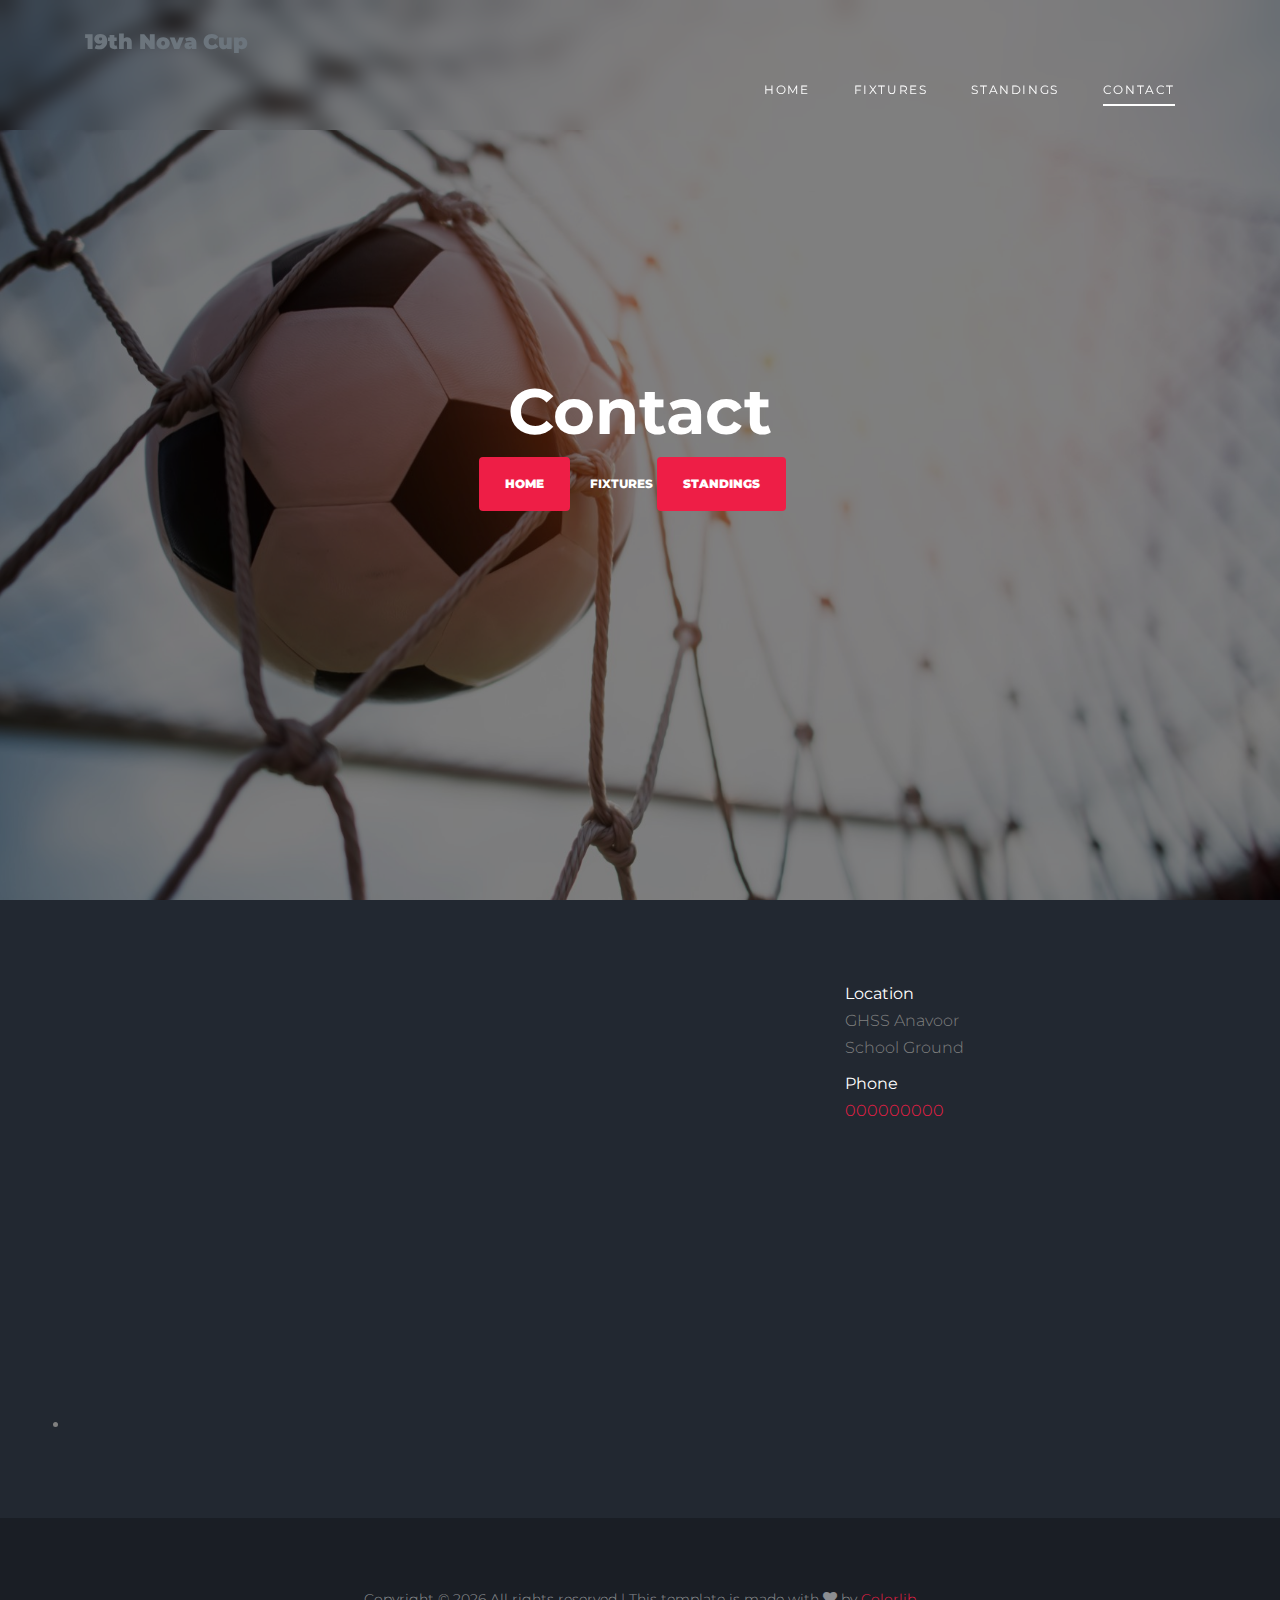
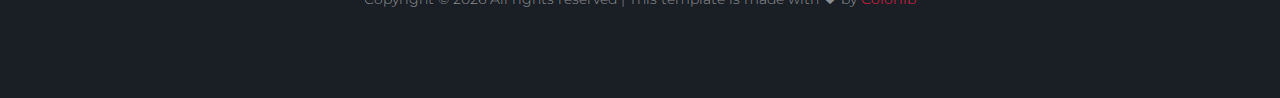
==== contact.html @ 1f57dfb1 "final file" ====
<!DOCTYPE html>
<html lang="en">

<head>
  <title>Nova Cup</title>
  <meta charset="utf-8">
  <meta name="viewport" content="width=device-width, initial-scale=1, shrink-to-fit=no">


  <link href="https://fonts.googleapis.com/css2?family=Montserrat:wght@400;700&display=swap" rel="stylesheet">

  <link rel="stylesheet" href="fonts/icomoon/style.css">

  <link rel="stylesheet" href="css/bootstrap/bootstrap.css">
  <link rel="stylesheet" href="css/jquery-ui.css">
  <link rel="stylesheet" href="css/owl.carousel.min.css">
  <link rel="stylesheet" href="css/owl.theme.default.min.css">
  <link rel="stylesheet" href="css/owl.theme.default.min.css">

  <link rel="stylesheet" href="css/jquery.fancybox.min.css">

  <link rel="stylesheet" href="css/bootstrap-datepicker.css">

  <link rel="stylesheet" href="fonts/flaticon/font/flaticon.css">

  <link rel="stylesheet" href="css/aos.css">

  <link rel="stylesheet" href="css/style.css">



</head>

<body>

  <div class="site-wrap">

    <div class="site-mobile-menu site-navbar-target">
      <div class="site-mobile-menu-header">
        <div class="site-mobile-menu-close">
          <span class="icon-close2 js-menu-toggle"></span>
        </div>
      </div>
      <div class="site-mobile-menu-body"></div>
    </div>


    <header class="site-navbar py-4" role="banner">

      <div class="container">
        <div class="d-flex align-items-center">
          <!-- <div class="site-logo"> -->
            <!-- <a href="index.html"> -->
              <!-- <img src="images/logo.png" alt="Logo"> -->
            <!-- </a> -->

            <div class="site-logo">
              <p class="text-muted fs-5">19th Nova Cup</p>
            </div>
          </div>
          <div class="ml-auto">
            <nav class="site-navigation position-relative text-right" role="navigation">
              <ul class="site-menu main-menu js-clone-nav mr-auto d-none d-lg-block">
                <li ><a href="index.html" class="nav-link">Home</a></li>
                <li><a href="players.html" class="nav-link">Fixtures</a></li>
                <li><a href="matches.html" class="nav-link">Standings</a></li>
                
                <!-- <li><a href="blog.html" class="nav-link">About</a></li> -->
                <li class="active"><a href="contact.html" class="nav-link">Contact</a></li>
              </ul>
            </nav>

            <a href="#" class="d-inline-block d-lg-none site-menu-toggle js-menu-toggle text-black float-right text-white"><span
                class="icon-menu h3 text-white"></span></a>
          </div>
        </div>
      </div>

    </header>

    <div class="hero overlay" style="background-image: url('images/bg_3.jpg');">
      <div class="container">
        <div class="row align-items-center">
          <div class="col-lg-9 mx-auto text-center">
            <h1 class="text-white">Contact</h1>
            <p>
              <a href="index.html" class="btn btn-primary py-3 px-4 mr-3">Home</a>
              <a href="players.html" class="more light">Fixtures</a>
              <a href="matches.html" class="btn btn-primary py-3 px-4 mr-3">Standings</a>
              
              </p>
          </div>
        </div>
      </div>
    </div>

    
    <div class="site-section">
      <div class="container">
        <div class="row">
          
          <li>
            <iframe src="https://www.google.com/maps/embed?pb=!1m18!1m12!1m3!1d1335.4719922313132!2d77.13598235382345!3d8.444846290593857!2m3!1f0!2f0!3f0!3m2!1i1024!2i768!4f13.1!3m3!1m2!1s0x3b05ad8839b32d9b%3A0x7a6af80a3a1a3f1b!2sG.H.S.S%20ANAVOOR%20SCHOOL%20GROUND!5e1!3m2!1sen!2sin!4v1724006104619!5m2!1sen!2sin" width="600" height="450" style="border:0;" allowfullscreen="" loading="lazy" referrerpolicy="no-referrer-when-downgrade"></iframe>
          </li>

          <div class="col-lg-4 ml-auto">
            
            <ul class="list-unstyled">
              <li class="mb-2">
                <strong class="text-white d-block">Location</strong>
                GHSS Anavoor <br> School Ground
              </li>
              
              <li class="mb-2">
                <strong class="text-white d-block">
                  Phone
                </strong>
                <a href="#">000000000</a>
              </li>

              
            </ul>
          </div>
        </div>
      </div>
    </div>


    <footer class="footer-section">
      <div class="container">
        

        <div class="row text-center">
          <div class="col-md-12">
            <div>
              <p>
                <!-- Link back to Colorlib can't be removed. Template is licensed under CC BY 3.0. -->
                Copyright &copy;
                <script>
                  document.write(new Date().getFullYear());
                </script> All rights reserved | This template is made with <i class="icon-heart"
                  aria-hidden="true"></i> by <a href="https://colorlib.com" target="_blank">Colorlib</a>
                <!-- Link back to Colorlib can't be removed. Template is licensed under CC BY 3.0. -->
              </p>
            </div>
          </div>

        </div>
      </div>
    </footer>



  </div>
  <!-- .site-wrap -->

  <script src="js/jquery-3.3.1.min.js"></script>
  <script src="js/jquery-migrate-3.0.1.min.js"></script>
  <script src="js/jquery-ui.js"></script>
  <script src="js/popper.min.js"></script>
  <script src="js/bootstrap.min.js"></script>
  <script src="js/owl.carousel.min.js"></script>
  <script src="js/jquery.stellar.min.js"></script>
  <script src="js/jquery.countdown.min.js"></script>
  <script src="js/bootstrap-datepicker.min.js"></script>
  <script src="js/jquery.easing.1.3.js"></script>
  <script src="js/aos.js"></script>
  <script src="js/jquery.fancybox.min.js"></script>
  <script src="js/jquery.sticky.js"></script>
  <script src="js/jquery.mb.YTPlayer.min.js"></script>


  <script src="js/main.js"></script>

</body>

</html>
---- fonts/icomoon/style.css ----
@font-face {
  font-family: 'icomoon';
  src:  url('fonts/icomoon.eot?10si43');
  src:  url('fonts/icomoon.eot?10si43#iefix') format('embedded-opentype'),
    url('fonts/icomoon.ttf?10si43') format('truetype'),
    url('fonts/icomoon.woff?10si43') format('woff'),
    url('fonts/icomoon.svg?10si43#icomoon') format('svg');
  font-weight: normal;
  font-style: normal;
}

[class^="icon-"], [class*=" icon-"] {
  /* use !important to prevent issues with browser extensions that change fonts */
  font-family: 'icomoon' !important;
  speak: none;
  font-style: normal;
  font-weight: normal;
  font-variant: normal;
  text-transform: none;
  line-height: 1;

  /* Better Font Rendering =========== */
  -webkit-font-smoothing: antialiased;
  -moz-osx-font-smoothing: grayscale;
}

.icon-asterisk:before {
  content: "\f069";
}
.icon-plus:before {
  content: "\f067";
}
.icon-question:before {
  content: "\f128";
}
.icon-minus:before {
  content: "\f068";
}
.icon-glass:before {
  content: "\f000";
}
.icon-music:before {
  content: "\f001";
}
.icon-search:before {
  content: "\f002";
}
.icon-envelope-o:before {
  content: "\f003";
}
.icon-heart:before {
  content: "\f004";
}
.icon-star:before {
  content: "\f005";
}
.icon-star-o:before {
  content: "\f006";
}
.icon-user:before {
  content: "\f007";
}
.icon-film:before {
  content: "\f008";
}
.icon-th-large:before {
  content: "\f009";
}
.icon-th:before {
  content: "\f00a";
}
.icon-th-list:before {
  content: "\f00b";
}
.icon-check:before {
  content: "\f00c";
}
.icon-close:before {
  content: "\f00d";
}
.icon-remove:before {
  content: "\f00d";
}
.icon-times:before {
  content: "\f00d";
}
.icon-search-plus:before {
  content: "\f00e";
}
.icon-search-minus:before {
  content: "\f010";
}
.icon-power-off:before {
  content: "\f011";
}
.icon-signal:before {
  content: "\f012";
}
.icon-cog:before {
  content: "\f013";
}
.icon-gear:before {
  content: "\f013";
}
.icon-trash-o:before {
  content: "\f014";
}
.icon-home:before {
  content: "\f015";
}
.icon-file-o:before {
  content: "\f016";
}
.icon-clock-o:before {
  content: "\f017";
}
.icon-road:before {
  content: "\f018";
}
.icon-download:before {
  content: "\f019";
}
.icon-arrow-circle-o-down:before {
  content: "\f01a";
}
.icon-arrow-circle-o-up:before {
  content: "\f01b";
}
.icon-inbox:before {
  content: "\f01c";
}
.icon-play-circle-o:before {
  content: "\f01d";
}
.icon-repeat:before {
  content: "\f01e";
}
.icon-rotate-right:before {
  content: "\f01e";
}
.icon-refresh:before {
  content: "\f021";
}
.icon-list-alt:before {
  content: "\f022";
}
.icon-lock:before {
  content: "\f023";
}
.icon-flag:before {
  content: "\f024";
}
.icon-headphones:before {
  content: "\f025";
}
.icon-volume-off:before {
  content: "\f026";
}
.icon-volume-down:before {
  content: "\f027";
}
.icon-volume-up:before {
  content: "\f028";
}
.icon-qrcode:before {
  content: "\f029";
}
.icon-barcode:before {
  content: "\f02a";
}
.icon-tag:before {
  content: "\f02b";
}
.icon-tags:before {
  content: "\f02c";
}
.icon-book:before {
  content: "\f02d";
}
.icon-bookmark:before {
  content: "\f02e";
}
.icon-print:before {
  content: "\f02f";
}
.icon-camera:before {
  content: "\f030";
}
.icon-font:before {
  content: "\f031";
}
.icon-bold:before {
  content: "\f032";
}
.icon-italic:before {
  content: "\f033";
}
.icon-text-height:before {
  content: "\f034";
}
.icon-text-width:before {
  content: "\f035";
}
.icon-align-left:before {
  content: "\f036";
}
.icon-align-center:before {
  content: "\f037";
}
.icon-align-right:before {
  content: "\f038";
}
.icon-align-justify:before {
  content: "\f039";
}
.icon-list:before {
  content: "\f03a";
}
.icon-dedent:before {
  content: "\f03b";
}
.icon-outdent:before {
  content: "\f03b";
}
.icon-indent:before {
  content: "\f03c";
}
.icon-video-camera:before {
  content: "\f03d";
}
.icon-image:before {
  content: "\f03e";
}
.icon-photo:before {
  content: "\f03e";
}
.icon-picture-o:before {
  content: "\f03e";
}
.icon-pencil:before {
  content: "\f040";
}
.icon-map-marker:before {
  content: "\f041";
}
.icon-adjust:before {
  content: "\f042";
}
.icon-tint:before {
  content: "\f043";
}
.icon-edit:before {
  content: "\f044";
}
.icon-pencil-square-o:before {
  content: "\f044";
}
.icon-share-square-o:before {
  content: "\f045";
}
.icon-check-square-o:before {
  content: "\f046";
}
.icon-arrows:before {
  content: "\f047";
}
.icon-step-backward:before {
  content: "\f048";
}
.icon-fast-backward:before {
  content: "\f049";
}
.icon-backward:before {
  content: "\f04a";
}
.icon-play:before {
  content: "\f04b";
}
.icon-pause:before {
  content: "\f04c";
}
.icon-stop:before {
  content: "\f04d";
}
.icon-forward:before {
  content: "\f04e";
}
.icon-fast-forward:before {
  content: "\f050";
}
.icon-step-forward:before {
  content: "\f051";
}
.icon-eject:before {
  content: "\f052";
}
.icon-chevron-left:before {
  content: "\f053";
}
.icon-chevron-right:before {
  content: "\f054";
}
.icon-plus-circle:before {
  content: "\f055";
}
.icon-minus-circle:before {
  content: "\f056";
}
.icon-times-circle:before {
  content: "\f057";
}
.icon-check-circle:before {
  content: "\f058";
}
.icon-question-circle:before {
  content: "\f059";
}
.icon-info-circle:before {
  content: "\f05a";
}
.icon-crosshairs:before {
  content: "\f05b";
}
.icon-times-circle-o:before {
  content: "\f05c";
}
.icon-check-circle-o:before {
  content: "\f05d";
}
.icon-ban:before {
  content: "\f05e";
}
.icon-arrow-left:before {
  content: "\f060";
}
.icon-arrow-right:before {
  content: "\f061";
}
.icon-arrow-up:before {
  content: "\f062";
}
.icon-arrow-down:before {
  content: "\f063";
}
.icon-mail-forward:before {
  content: "\f064";
}
.icon-share:before {
  content: "\f064";
}
.icon-expand:before {
  content: "\f065";
}
.icon-compress:before {
  content: "\f066";
}
.icon-exclamation-circle:before {
  content: "\f06a";
}
.icon-gift:before {
  content: "\f06b";
}
.icon-leaf:before {
  content: "\f06c";
}
.icon-fire:before {
  content: "\f06d";
}
.icon-eye:before {
  content: "\f06e";
}
.icon-eye-slash:before {
  content: "\f070";
}
.icon-exclamation-triangle:before {
  content: "\f071";
}
.icon-warning:before {
  content: "\f071";
}
.icon-plane:before {
  content: "\f072";
}
.icon-calendar:before {
  content: "\f073";
}
.icon-random:before {
  content: "\f074";
}
.icon-comment:before {
  content: "\f075";
}
.icon-magnet:before {
  content: "\f076";
}
.icon-chevron-up:before {
  content: "\f077";
}
.icon-chevron-down:before {
  content: "\f078";
}
.icon-retweet:before {
  content: "\f079";
}
.icon-shopping-cart:before {
  content: "\f07a";
}
.icon-folder:before {
  content: "\f07b";
}
.icon-folder-open:before {
  content: "\f07c";
}
.icon-arrows-v:before {
  content: "\f07d";
}
.icon-arrows-h:before {
  content: "\f07e";
}
.icon-bar-chart:before {
  content: "\f080";
}
.icon-bar-chart-o:before {
  content: "\f080";
}
.icon-twitter-square:before {
  content: "\f081";
}
.icon-facebook-square:before {
  content: "\f082";
}
.icon-camera-retro:before {
  content: "\f083";
}
.icon-key:before {
  content: "\f084";
}
.icon-cogs:before {
  content: "\f085";
}
.icon-gears:before {
  content: "\f085";
}
.icon-comments:before {
  content: "\f086";
}
.icon-thumbs-o-up:before {
  content: "\f087";
}
.icon-thumbs-o-down:before {
  content: "\f088";
}
.icon-star-half:before {
  content: "\f089";
}
.icon-heart-o:before {
  content: "\f08a";
}
.icon-sign-out:before {
  content: "\f08b";
}
.icon-linkedin-square:before {
  content: "\f08c";
}
.icon-thumb-tack:before {
  content: "\f08d";
}
.icon-external-link:before {
  content: "\f08e";
}
.icon-sign-in:before {
  content: "\f090";
}
.icon-trophy:before {
  content: "\f091";
}
.icon-github-square:before {
  content: "\f092";
}
.icon-upload:before {
  content: "\f093";
}
.icon-lemon-o:before {
  content: "\f094";
}
.icon-phone:before {
  content: "\f095";
}
.icon-square-o:before {
  content: "\f096";
}
.icon-bookmark-o:before {
  content: "\f097";
}
.icon-phone-square:before {
  content: "\f098";
}
.icon-twitter:before {
  content: "\f099";
}
.icon-facebook:before {
  content: "\f09a";
}
.icon-facebook-f:before {
  content: "\f09a";
}
.icon-github:before {
  content: "\f09b";
}
.icon-unlock:before {
  content: "\f09c";
}
.icon-credit-card:before {
  content: "\f09d";
}
.icon-feed:before {
  content: "\f09e";
}
.icon-rss:before {
  content: "\f09e";
}
.icon-hdd-o:before {
  content: "\f0a0";
}
.icon-bullhorn:before {
  content: "\f0a1";
}
.icon-bell-o:before {
  content: "\f0a2";
}
.icon-certificate:before {
  content: "\f0a3";
}
.icon-hand-o-right:before {
  content: "\f0a4";
}
.icon-hand-o-left:before {
  content: "\f0a5";
}
.icon-hand-o-up:before {
  content: "\f0a6";
}
.icon-hand-o-down:before {
  content: "\f0a7";
}
.icon-arrow-circle-left:before {
  content: "\f0a8";
}
.icon-arrow-circle-right:before {
  content: "\f0a9";
}
.icon-arrow-circle-up:before {
  content: "\f0aa";
}
.icon-arrow-circle-down:before {
  content: "\f0ab";
}
.icon-globe:before {
  content: "\f0ac";
}
.icon-wrench:before {
  content: "\f0ad";
}
.icon-tasks:before {
  content: "\f0ae";
}
.icon-filter:before {
  content: "\f0b0";
}
.icon-briefcase:before {
  content: "\f0b1";
}
.icon-arrows-alt:before {
  content: "\f0b2";
}
.icon-group:before {
  content: "\f0c0";
}
.icon-users:before {
  content: "\f0c0";
}
.icon-chain:before {
  content: "\f0c1";
}
.icon-link:before {
  content: "\f0c1";
}
.icon-cloud:before {
  content: "\f0c2";
}
.icon-flask:before {
  content: "\f0c3";
}
.icon-cut:before {
  content: "\f0c4";
}
.icon-scissors:before {
  content: "\f0c4";
}
.icon-copy:before {
  content: "\f0c5";
}
.icon-files-o:before {
  content: "\f0c5";
}
.icon-paperclip:before {
  content: "\f0c6";
}
.icon-floppy-o:before {
  content: "\f0c7";
}
.icon-save:before {
  content: "\f0c7";
}
.icon-square:before {
  content: "\f0c8";
}
.icon-bars:before {
  content: "\f0c9";
}
.icon-navicon:before {
  content: "\f0c9";
}
.icon-reorder:before {
  content: "\f0c9";
}
.icon-list-ul:before {
  content: "\f0ca";
}
.icon-list-ol:before {
  content: "\f0cb";
}
.icon-strikethrough:before {
  content: "\f0cc";
}
.icon-underline:before {
  content: "\f0cd";
}
.icon-table:before {
  content: "\f0ce";
}
.icon-magic:before {
  content: "\f0d0";
}
.icon-truck:before {
  content: "\f0d1";
}
.icon-pinterest:before {
  content: "\f0d2";
}
.icon-pinterest-square:before {
  content: "\f0d3";
}
.icon-google-plus-square:before {
  content: "\f0d4";
}
.icon-google-plus:before {
  content: "\f0d5";
}
.icon-money:before {
  content: "\f0d6";
}
.icon-caret-down:before {
  content: "\f0d7";
}
.icon-caret-up:before {
  content: "\f0d8";
}
.icon-caret-left:before {
  content: "\f0d9";
}
.icon-caret-right:before {
  content: "\f0da";
}
.icon-columns:before {
  content: "\f0db";
}
.icon-sort:before {
  content: "\f0dc";
}
.icon-unsorted:before {
  content: "\f0dc";
}
.icon-sort-desc:before {
  content: "\f0dd";
}
.icon-sort-down:before {
  content: "\f0dd";
}
.icon-sort-asc:before {
  content: "\f0de";
}
.icon-sort-up:before {
  content: "\f0de";
}
.icon-envelope:before {
  content: "\f0e0";
}
.icon-linkedin:before {
  content: "\f0e1";
}
.icon-rotate-left:before {
  content: "\f0e2";
}
.icon-undo:before {
  content: "\f0e2";
}
.icon-gavel:before {
  content: "\f0e3";
}
.icon-legal:before {
  content: "\f0e3";
}
.icon-dashboard:before {
  content: "\f0e4";
}
.icon-tachometer:before {
  content: "\f0e4";
}
.icon-comment-o:before {
  content: "\f0e5";
}
.icon-comments-o:before {
  content: "\f0e6";
}
.icon-bolt:before {
  content: "\f0e7";
}
.icon-flash:before {
  content: "\f0e7";
}
.icon-sitemap:before {
  content: "\f0e8";
}
.icon-umbrella:before {
  content: "\f0e9";
}
.icon-clipboard:before {
  content: "\f0ea";
}
.icon-paste:before {
  content: "\f0ea";
}
.icon-lightbulb-o:before {
  content: "\f0eb";
}
.icon-exchange:before {
  content: "\f0ec";
}
.icon-cloud-download:before {
  content: "\f0ed";
}
.icon-cloud-upload:before {
  content: "\f0ee";
}
.icon-user-md:before {
  content: "\f0f0";
}
.icon-stethoscope:before {
  content: "\f0f1";
}
.icon-suitcase:before {
  content: "\f0f2";
}
.icon-bell:before {
  content: "\f0f3";
}
.icon-coffee:before {
  content: "\f0f4";
}
.icon-cutlery:before {
  content: "\f0f5";
}
.icon-file-text-o:before {
  content: "\f0f6";
}
.icon-building-o:before {
  content: "\f0f7";
}
.icon-hospital-o:before {
  content: "\f0f8";
}
.icon-ambulance:before {
  content: "\f0f9";
}
.icon-medkit:before {
  content: "\f0fa";
}
.icon-fighter-jet:before {
  content: "\f0fb";
}
.icon-beer:before {
  content: "\f0fc";
}
.icon-h-square:before {
  content: "\f0fd";
}
.icon-plus-square:before {
  content: "\f0fe";
}
.icon-angle-double-left:before {
  content: "\f100";
}
.icon-angle-double-right:before {
  content: "\f101";
}
.icon-angle-double-up:before {
  content: "\f102";
}
.icon-angle-double-down:before {
  content: "\f103";
}
.icon-angle-left:before {
  content: "\f104";
}
.icon-angle-right:before {
  content: "\f105";
}
.icon-angle-up:before {
  content: "\f106";
}
.icon-angle-down:before {
  content: "\f107";
}
.icon-desktop:before {
  content: "\f108";
}
.icon-laptop:before {
  content: "\f109";
}
.icon-tablet:before {
  content: "\f10a";
}
.icon-mobile:before {
  content: "\f10b";
}
.icon-mobile-phone:before {
  content: "\f10b";
}
.icon-circle-o:before {
  content: "\f10c";
}
.icon-quote-left:before {
  content: "\f10d";
}
.icon-quote-right:before {
  content: "\f10e";
}
.icon-spinner:before {
  content: "\f110";
}
.icon-circle:before {
  content: "\f111";
}
.icon-mail-reply:before {
  content: "\f112";
}
.icon-reply:before {
  content: "\f112";
}
.icon-github-alt:before {
  content: "\f113";
}
.icon-folder-o:before {
  content: "\f114";
}
.icon-folder-open-o:before {
  content: "\f115";
}
.icon-smile-o:before {
  content: "\f118";
}
.icon-frown-o:before {
  content: "\f119";
}
.icon-meh-o:before {
  content: "\f11a";
}
.icon-gamepad:before {
  content: "\f11b";
}
.icon-keyboard-o:before {
  content: "\f11c";
}
.icon-flag-o:before {
  content: "\f11d";
}
.icon-flag-checkered:before {
  content: "\f11e";
}
.icon-terminal:before {
  content: "\f120";
}
.icon-code:before {
  content: "\f121";
}
.icon-mail-reply-all:before {
  content: "\f122";
}
.icon-reply-all:before {
  content: "\f122";
}
.icon-star-half-empty:before {
  content: "\f123";
}
.icon-star-half-full:before {
  content: "\f123";
}
.icon-star-half-o:before {
  content: "\f123";
}
.icon-location-arrow:before {
  content: "\f124";
}
.icon-crop:before {
  content: "\f125";
}
.icon-code-fork:before {
  content: "\f126";
}
.icon-chain-broken:before {
  content: "\f127";
}
.icon-unlink:before {
  content: "\f127";
}
.icon-info:before {
  content: "\f129";
}
.icon-exclamation:before {
  content: "\f12a";
}
.icon-superscript:before {
  content: "\f12b";
}
.icon-subscript:before {
  content: "\f12c";
}
.icon-eraser:before {
  content: "\f12d";
}
.icon-puzzle-piece:before {
  content: "\f12e";
}
.icon-microphone:before {
  content: "\f130";
}
.icon-microphone-slash:before {
  content: "\f131";
}
.icon-shield:before {
  content: "\f132";
}
.icon-calendar-o:before {
  content: "\f133";
}
.icon-fire-extinguisher:before {
  content: "\f134";
}
.icon-rocket:before {
  content: "\f135";
}
.icon-maxcdn:before {
  content: "\f136";
}
.icon-chevron-circle-left:before {
  content: "\f137";
}
.icon-chevron-circle-right:before {
  content: "\f138";
}
.icon-chevron-circle-up:before {
  content: "\f139";
}
.icon-chevron-circle-down:before {
  content: "\f13a";
}
.icon-html5:before {
  content: "\f13b";
}
.icon-css3:before {
  content: "\f13c";
}
.icon-anchor:before {
  content: "\f13d";
}
.icon-unlock-alt:before {
  content: "\f13e";
}
.icon-bullseye:before {
  content: "\f140";
}
.icon-ellipsis-h:before {
  content: "\f141";
}
.icon-ellipsis-v:before {
  content: "\f142";
}
.icon-rss-square:before {
  content: "\f143";
}
.icon-play-circle:before {
  content: "\f144";
}
.icon-ticket:before {
  content: "\f145";
}
.icon-minus-square:before {
  content: "\f146";
}
.icon-minus-square-o:before {
  content: "\f147";
}
.icon-level-up:before {
  content: "\f148";
}
.icon-level-down:before {
  content: "\f149";
}
.icon-check-square:before {
  content: "\f14a";
}
.icon-pencil-square:before {
  content: "\f14b";
}
.icon-external-link-square:before {
  content: "\f14c";
}
.icon-share-square:before {
  content: "\f14d";
}
.icon-compass:before {
  content: "\f14e";
}
.icon-caret-square-o-down:before {
  content: "\f150";
}
.icon-toggle-down:before {
  content: "\f150";
}
.icon-caret-square-o-up:before {
  content: "\f151";
}
.icon-toggle-up:before {
  content: "\f151";
}
.icon-caret-square-o-right:before {
  content: "\f152";
}
.icon-toggle-right:before {
  content: "\f152";
}
.icon-eur:before {
  content: "\f153";
}
.icon-euro:before {
  content: "\f153";
}
.icon-gbp:before {
  content: "\f154";
}
.icon-dollar:before {
  content: "\f155";
}
.icon-usd:before {
  content: "\f155";
}
.icon-inr:before {
  content: "\f156";
}
.icon-rupee:before {
  content: "\f156";
}
.icon-cny:before {
  content: "\f157";
}
.icon-jpy:before {
  content: "\f157";
}
.icon-rmb:before {
  content: "\f157";
}
.icon-yen:before {
  content: "\f157";
}
.icon-rouble:before {
  content: "\f158";
}
.icon-rub:before {
  content: "\f158";
}
.icon-ruble:before {
  content: "\f158";
}
.icon-krw:before {
  content: "\f159";
}
.icon-won:before {
  content: "\f159";
}
.icon-bitcoin:before {
  content: "\f15a";
}
.icon-btc:before {
  content: "\f15a";
}
.icon-file:before {
  content: "\f15b";
}
.icon-file-text:before {
  content: "\f15c";
}
.icon-sort-alpha-asc:before {
  content: "\f15d";
}
.icon-sort-alpha-desc:before {
  content: "\f15e";
}
.icon-sort-amount-asc:before {
  content: "\f160";
}
.icon-sort-amount-desc:before {
  content: "\f161";
}
.icon-sort-numeric-asc:before {
  content: "\f162";
}
.icon-sort-numeric-desc:before {
  content: "\f163";
}
.icon-thumbs-up:before {
  content: "\f164";
}
.icon-thumbs-down:before {
  content: "\f165";
}
.icon-youtube-square:before {
  content: "\f166";
}
.icon-youtube:before {
  content: "\f167";
}
.icon-xing:before {
  content: "\f168";
}
.icon-xing-square:before {
  content: "\f169";
}
.icon-youtube-play:before {
  content: "\f16a";
}
.icon-dropbox:before {
  content: "\f16b";
}
.icon-stack-overflow:before {
  content: "\f16c";
}
.icon-instagram:before {
  content: "\f16d";
}
.icon-flickr:before {
  content: "\f16e";
}
.icon-adn:before {
  content: "\f170";
}
.icon-bitbucket:before {
  content: "\f171";
}
.icon-bitbucket-square:before {
  content: "\f172";
}
.icon-tumblr:before {
  content: "\f173";
}
.icon-tumblr-square:before {
  content: "\f174";
}
.icon-long-arrow-down:before {
  content: "\f175";
}
.icon-long-arrow-up:before {
  content: "\f176";
}
.icon-long-arrow-left:before {
  content: "\f177";
}
.icon-long-arrow-right:before {
  content: "\f178";
}
.icon-apple:before {
  content: "\f179";
}
.icon-windows:before {
  content: "\f17a";
}
.icon-android:before {
  content: "\f17b";
}
.icon-linux:before {
  content: "\f17c";
}
.icon-dribbble:before {
  content: "\f17d";
}
.icon-skype:before {
  content: "\f17e";
}
.icon-foursquare:before {
  content: "\f180";
}
.icon-trello:before {
  content: "\f181";
}
.icon-female:before {
  content: "\f182";
}
.icon-male:before {
  content: "\f183";
}
.icon-gittip:before {
  content: "\f184";
}
.icon-gratipay:before {
  content: "\f184";
}
.icon-sun-o:before {
  content: "\f185";
}
.icon-moon-o:before {
  content: "\f186";
}
.icon-archive:before {
  content: "\f187";
}
.icon-bug:before {
  content: "\f188";
}
.icon-vk:before {
  content: "\f189";
}
.icon-weibo:before {
  content: "\f18a";
}
.icon-renren:before {
  content: "\f18b";
}
.icon-pagelines:before {
  content: "\f18c";
}
.icon-stack-exchange:before {
  content: "\f18d";
}
.icon-arrow-circle-o-right:before {
  content: "\f18e";
}
.icon-arrow-circle-o-left:before {
  content: "\f190";
}
.icon-caret-square-o-left:before {
  content: "\f191";
}
.icon-toggle-left:before {
  content: "\f191";
}
.icon-dot-circle-o:before {
  content: "\f192";
}
.icon-wheelchair:before {
  content: "\f193";
}
.icon-vimeo-square:before {
  content: "\f194";
}
.icon-try:before {
  content: "\f195";
}
.icon-turkish-lira:before {
  content: "\f195";
}
.icon-plus-square-o:before {
  content: "\f196";
}
.icon-space-shuttle:before {
  content: "\f197";
}
.icon-slack:before {
  content: "\f198";
}
.icon-envelope-square:before {
  content: "\f199";
}
.icon-wordpress:before {
  content: "\f19a";
}
.icon-openid:before {
  content: "\f19b";
}
.icon-bank:before {
  content: "\f19c";
}
.icon-institution:before {
  content: "\f19c";
}
.icon-university:before {
  content: "\f19c";
}
.icon-graduation-cap:before {
  content: "\f19d";
}
.icon-mortar-board:before {
  content: "\f19d";
}
.icon-yahoo:before {
  content: "\f19e";
}
.icon-google:before {
  content: "\f1a0";
}
.icon-reddit:before {
  content: "\f1a1";
}
.icon-reddit-square:before {
  content: "\f1a2";
}
.icon-stumbleupon-circle:before {
  content: "\f1a3";
}
.icon-stumbleupon:before {
  content: "\f1a4";
}
.icon-delicious:before {
  content: "\f1a5";
}
.icon-digg:before {
  content: "\f1a6";
}
.icon-pied-piper-pp:before {
  content: "\f1a7";
}
.icon-pied-piper-alt:before {
  content: "\f1a8";
}
.icon-drupal:before {
  content: "\f1a9";
}
.icon-joomla:before {
  content: "\f1aa";
}
.icon-language:before {
  content: "\f1ab";
}
.icon-fax:before {
  content: "\f1ac";
}
.icon-building:before {
  content: "\f1ad";
}
.icon-child:before {
  content: "\f1ae";
}
.icon-paw:before {
  content: "\f1b0";
}
.icon-spoon:before {
  content: "\f1b1";
}
.icon-cube:before {
  content: "\f1b2";
}
.icon-cubes:before {
  content: "\f1b3";
}
.icon-behance:before {
  content: "\f1b4";
}
.icon-behance-square:before {
  content: "\f1b5";
}
.icon-steam:before {
  content: "\f1b6";
}
.icon-steam-square:before {
  content: "\f1b7";
}
.icon-recycle:before {
  content: "\f1b8";
}
.icon-automobile:before {
  content: "\f1b9";
}
.icon-car:before {
  content: "\f1b9";
}
.icon-cab:before {
  content: "\f1ba";
}
.icon-taxi:before {
  content: "\f1ba";
}
.icon-tree:before {
  content: "\f1bb";
}
.icon-spotify:before {
  content: "\f1bc";
}
.icon-deviantart:before {
  content: "\f1bd";
}
.icon-soundcloud:before {
  content: "\f1be";
}
.icon-database:before {
  content: "\f1c0";
}
.icon-file-pdf-o:before {
  content: "\f1c1";
}
.icon-file-word-o:before {
  content: "\f1c2";
}
.icon-file-excel-o:before {
  content: "\f1c3";
}
.icon-file-powerpoint-o:before {
  content: "\f1c4";
}
.icon-file-image-o:before {
  content: "\f1c5";
}
.icon-file-photo-o:before {
  content: "\f1c5";
}
.icon-file-picture-o:before {
  content: "\f1c5";
}
.icon-file-archive-o:before {
  content: "\f1c6";
}
.icon-file-zip-o:before {
  content: "\f1c6";
}
.icon-file-audio-o:before {
  content: "\f1c7";
}
.icon-file-sound-o:before {
  content: "\f1c7";
}
.icon-file-movie-o:before {
  content: "\f1c8";
}
.icon-file-video-o:before {
  content: "\f1c8";
}
.icon-file-code-o:before {
  content: "\f1c9";
}
.icon-vine:before {
  content: "\f1ca";
}
.icon-codepen:before {
  content: "\f1cb";
}
.icon-jsfiddle:before {
  content: "\f1cc";
}
.icon-life-bouy:before {
  content: "\f1cd";
}
.icon-life-buoy:before {
  content: "\f1cd";
}
.icon-life-ring:before {
  content: "\f1cd";
}
.icon-life-saver:before {
  content: "\f1cd";
}
.icon-support:before {
  content: "\f1cd";
}
.icon-circle-o-notch:before {
  content: "\f1ce";
}
.icon-ra:before {
  content: "\f1d0";
}
.icon-rebel:before {
  content: "\f1d0";
}
.icon-resistance:before {
  content: "\f1d0";
}
.icon-empire:before {
  content: "\f1d1";
}
.icon-ge:before {
  content: "\f1d1";
}
.icon-git-square:before {
  content: "\f1d2";
}
.icon-git:before {
  content: "\f1d3";
}
.icon-hacker-news:before {
  content: "\f1d4";
}
.icon-y-combinator-square:before {
  content: "\f1d4";
}
.icon-yc-square:before {
  content: "\f1d4";
}
.icon-tencent-weibo:before {
  content: "\f1d5";
}
.icon-qq:before {
  content: "\f1d6";
}
.icon-wechat:before {
  content: "\f1d7";
}
.icon-weixin:before {
  content: "\f1d7";
}
.icon-paper-plane:before {
  content: "\f1d8";
}
.icon-send:before {
  content: "\f1d8";
}
.icon-paper-plane-o:before {
  content: "\f1d9";
}
.icon-send-o:before {
  content: "\f1d9";
}
.icon-history:before {
  content: "\f1da";
}
.icon-circle-thin:before {
  content: "\f1db";
}
.icon-header:before {
  content: "\f1dc";
}
.icon-paragraph:before {
  content: "\f1dd";
}
.icon-sliders:before {
  content: "\f1de";
}
.icon-share-alt:before {
  content: "\f1e0";
}
.icon-share-alt-square:before {
  content: "\f1e1";
}
.icon-bomb:before {
  content: "\f1e2";
}
.icon-futbol-o:before {
  content: "\f1e3";
}
.icon-soccer-ball-o:before {
  content: "\f1e3";
}
.icon-tty:before {
  content: "\f1e4";
}
.icon-binoculars:before {
  content: "\f1e5";
}
.icon-plug:before {
  content: "\f1e6";
}
.icon-slideshare:before {
  content: "\f1e7";
}
.icon-twitch:before {
  content: "\f1e8";
}
.icon-yelp:before {
  content: "\f1e9";
}
.icon-newspaper-o:before {
  content: "\f1ea";
}
.icon-wifi:before {
  content: "\f1eb";
}
.icon-calculator:before {
  content: "\f1ec";
}
.icon-paypal:before {
  content: "\f1ed";
}
.icon-google-wallet:before {
  content: "\f1ee";
}
.icon-cc-visa:before {
  content: "\f1f0";
}
.icon-cc-mastercard:before {
  content: "\f1f1";
}
.icon-cc-discover:before {
  content: "\f1f2";
}
.icon-cc-amex:before {
  content: "\f1f3";
}
.icon-cc-paypal:before {
  content: "\f1f4";
}
.icon-cc-stripe:before {
  content: "\f1f5";
}
.icon-bell-slash:before {
  content: "\f1f6";
}
.icon-bell-slash-o:before {
  content: "\f1f7";
}
.icon-trash:before {
  content: "\f1f8";
}
.icon-copyright:before {
  content: "\f1f9";
}
.icon-at:before {
  content: "\f1fa";
}
.icon-eyedropper:before {
  content: "\f1fb";
}
.icon-paint-brush:before {
  content: "\f1fc";
}
.icon-birthday-cake:before {
  content: "\f1fd";
}
.icon-area-chart:before {
  content: "\f1fe";
}
.icon-pie-chart:before {
  content: "\f200";
}
.icon-line-chart:before {
  content: "\f201";
}
.icon-lastfm:before {
  content: "\f202";
}
.icon-lastfm-square:before {
  content: "\f203";
}
.icon-toggle-off:before {
  content: "\f204";
}
.icon-toggle-on:before {
  content: "\f205";
}
.icon-bicycle:before {
  content: "\f206";
}
.icon-bus:before {
  content: "\f207";
}
.icon-ioxhost:before {
  content: "\f208";
}
.icon-angellist:before {
  content: "\f209";
}
.icon-cc:before {
  content: "\f20a";
}
.icon-ils:before {
  content: "\f20b";
}
.icon-shekel:before {
  content: "\f20b";
}
.icon-sheqel:before {
  content: "\f20b";
}
.icon-meanpath:before {
  content: "\f20c";
}
.icon-buysellads:before {
  content: "\f20d";
}
.icon-connectdevelop:before {
  content: "\f20e";
}
.icon-dashcube:before {
  content: "\f210";
}
.icon-forumbee:before {
  content: "\f211";
}
.icon-leanpub:before {
  content: "\f212";
}
.icon-sellsy:before {
  content: "\f213";
}
.icon-shirtsinbulk:before {
  content: "\f214";
}
.icon-simplybuilt:before {
  content: "\f215";
}
.icon-skyatlas:before {
  content: "\f216";
}
.icon-cart-plus:before {
  content: "\f217";
}
.icon-cart-arrow-down:before {
  content: "\f218";
}
.icon-diamond:before {
  content: "\f219";
}
.icon-ship:before {
  content: "\f21a";
}
.icon-user-secret:before {
  content: "\f21b";
}
.icon-motorcycle:before {
  content: "\f21c";
}
.icon-street-view:before {
  content: "\f21d";
}
.icon-heartbeat:before {
  content: "\f21e";
}
.icon-venus:before {
  content: "\f221";
}
.icon-mars:before {
  content: "\f222";
}
.icon-mercury:before {
  content: "\f223";
}
.icon-intersex:before {
  content: "\f224";
}
.icon-transgender:before {
  content: "\f224";
}
.icon-transgender-alt:before {
  content: "\f225";
}
.icon-venus-double:before {
  content: "\f226";
}
.icon-mars-double:before {
  content: "\f227";
}
.icon-venus-mars:before {
  content: "\f228";
}
.icon-mars-stroke:before {
  content: "\f229";
}
.icon-mars-stroke-v:before {
  content: "\f22a";
}
.icon-mars-stroke-h:before {
  content: "\f22b";
}
.icon-neuter:before {
  content: "\f22c";
}
.icon-genderless:before {
  content: "\f22d";
}
.icon-facebook-official:before {
  content: "\f230";
}
.icon-pinterest-p:before {
  content: "\f231";
}
.icon-whatsapp:before {
  content: "\f232";
}
.icon-server:before {
  content: "\f233";
}
.icon-user-plus:before {
  content: "\f234";
}
.icon-user-times:before {
  content: "\f235";
}
.icon-bed:before {
  content: "\f236";
}
.icon-hotel:before {
  content: "\f236";
}
.icon-viacoin:before {
  content: "\f237";
}
.icon-train:before {
  content: "\f238";
}
.icon-subway:before {
  content: "\f239";
}
.icon-medium:before {
  content: "\f23a";
}
.icon-y-combinator:before {
  content: "\f23b";
}
.icon-yc:before {
  content: "\f23b";
}
.icon-optin-monster:before {
  content: "\f23c";
}
.icon-opencart:before {
  content: "\f23d";
}
.icon-expeditedssl:before {
  content: "\f23e";
}
.icon-battery:before {
  content: "\f240";
}
.icon-battery-4:before {
  content: "\f240";
}
.icon-battery-full:before {
  content: "\f240";
}
.icon-battery-3:before {
  content: "\f241";
}
.icon-battery-three-quarters:before {
  content: "\f241";
}
.icon-battery-2:before {
  content: "\f242";
}
.icon-battery-half:before {
  content: "\f242";
}
.icon-battery-1:before {
  content: "\f243";
}
.icon-battery-quarter:before {
  content: "\f243";
}
.icon-battery-0:before {
  content: "\f244";
}
.icon-battery-empty:before {
  content: "\f244";
}
.icon-mouse-pointer:before {
  content: "\f245";
}
.icon-i-cursor:before {
  content: "\f246";
}
.icon-object-group:before {
  content: "\f247";
}
.icon-object-ungroup:before {
  content: "\f248";
}
.icon-sticky-note:before {
  content: "\f249";
}
.icon-sticky-note-o:before {
  content: "\f24a";
}
.icon-cc-jcb:before {
  content: "\f24b";
}
.icon-cc-diners-club:before {
  content: "\f24c";
}
.icon-clone:before {
  content: "\f24d";
}
.icon-balance-scale:before {
  content: "\f24e";
}
.icon-hourglass-o:before {
  content: "\f250";
}
.icon-hourglass-1:before {
  content: "\f251";
}
.icon-hourglass-start:before {
  content: "\f251";
}
.icon-hourglass-2:before {
  content: "\f252";
}
.icon-hourglass-half:before {
  content: "\f252";
}
.icon-hourglass-3:before {
  content: "\f253";
}
.icon-hourglass-end:before {
  content: "\f253";
}
.icon-hourglass:before {
  content: "\f254";
}
.icon-hand-grab-o:before {
  content: "\f255";
}
.icon-hand-rock-o:before {
  content: "\f255";
}
.icon-hand-paper-o:before {
  content: "\f256";
}
.icon-hand-stop-o:before {
  content: "\f256";
}
.icon-hand-scissors-o:before {
  content: "\f257";
}
.icon-hand-lizard-o:before {
  content: "\f258";
}
.icon-hand-spock-o:before {
  content: "\f259";
}
.icon-hand-pointer-o:before {
  content: "\f25a";
}
.icon-hand-peace-o:before {
  content: "\f25b";
}
.icon-trademark:before {
  content: "\f25c";
}
.icon-registered:before {
  content: "\f25d";
}
.icon-creative-commons:before {
  content: "\f25e";
}
.icon-gg:before {
  content: "\f260";
}
.icon-gg-circle:before {
  content: "\f261";
}
.icon-tripadvisor:before {
  content: "\f262";
}
.icon-odnoklassniki:before {
  content: "\f263";
}
.icon-odnoklassniki-square:before {
  content: "\f264";
}
.icon-get-pocket:before {
  content: "\f265";
}
.icon-wikipedia-w:before {
  content: "\f266";
}
.icon-safari:before {
  content: "\f267";
}
.icon-chrome:before {
  content: "\f268";
}
.icon-firefox:before {
  content: "\f269";
}
.icon-opera:before {
  content: "\f26a";
}
.icon-internet-explorer:before {
  content: "\f26b";
}
.icon-television:before {
  content: "\f26c";
}
.icon-tv:before {
  content: "\f26c";
}
.icon-contao:before {
  content: "\f26d";
}
.icon-500px:before {
  content: "\f26e";
}
.icon-amazon:before {
  content: "\f270";
}
.icon-calendar-plus-o:before {
  content: "\f271";
}
.icon-calendar-minus-o:before {
  content: "\f272";
}
.icon-calendar-times-o:before {
  content: "\f273";
}
.icon-calendar-check-o:before {
  content: "\f274";
}
.icon-industry:before {
  content: "\f275";
}
.icon-map-pin:before {
  content: "\f276";
}
.icon-map-signs:before {
  content: "\f277";
}
.icon-map-o:before {
  content: "\f278";
}
.icon-map:before {
  content: "\f279";
}
.icon-commenting:before {
  content: "\f27a";
}
.icon-commenting-o:before {
  content: "\f27b";
}
.icon-houzz:before {
  content: "\f27c";
}
.icon-vimeo:before {
  content: "\f27d";
}
.icon-black-tie:before {
  content: "\f27e";
}
.icon-fonticons:before {
  content: "\f280";
}
.icon-reddit-alien:before {
  content: "\f281";
}
.icon-edge:before {
  content: "\f282";
}
.icon-credit-card-alt:before {
  content: "\f283";
}
.icon-codiepie:before {
  content: "\f284";
}
.icon-modx:before {
  content: "\f285";
}
.icon-fort-awesome:before {
  content: "\f286";
}
.icon-usb:before {
  content: "\f287";
}
.icon-product-hunt:before {
  content: "\f288";
}
.icon-mixcloud:before {
  content: "\f289";
}
.icon-scribd:before {
  content: "\f28a";
}
.icon-pause-circle:before {
  content: "\f28b";
}
.icon-pause-circle-o:before {
  content: "\f28c";
}
.icon-stop-circle:before {
  content: "\f28d";
}
.icon-stop-circle-o:before {
  content: "\f28e";
}
.icon-shopping-bag:before {
  content: "\f290";
}
.icon-shopping-basket:before {
  content: "\f291";
}
.icon-hashtag:before {
  content: "\f292";
}
.icon-bluetooth:before {
  content: "\f293";
}
.icon-bluetooth-b:before {
  content: "\f294";
}
.icon-percent:before {
  content: "\f295";
}
.icon-gitlab:before {
  content: "\f296";
}
.icon-wpbeginner:before {
  content: "\f297";
}
.icon-wpforms:before {
  content: "\f298";
}
.icon-envira:before {
  content: "\f299";
}
.icon-universal-access:before {
  content: "\f29a";
}
.icon-wheelchair-alt:before {
  content: "\f29b";
}
.icon-question-circle-o:before {
  content: "\f29c";
}
.icon-blind:before {
  content: "\f29d";
}
.icon-audio-description:before {
  content: "\f29e";
}
.icon-volume-control-phone:before {
  content: "\f2a0";
}
.icon-braille:before {
  content: "\f2a1";
}
.icon-assistive-listening-systems:before {
  content: "\f2a2";
}
.icon-american-sign-language-interpreting:before {
  content: "\f2a3";
}
.icon-asl-interpreting:before {
  content: "\f2a3";
}
.icon-deaf:before {
  content: "\f2a4";
}
.icon-deafness:before {
  content: "\f2a4";
}
.icon-hard-of-hearing:before {
  content: "\f2a4";
}
.icon-glide:before {
  content: "\f2a5";
}
.icon-glide-g:before {
  content: "\f2a6";
}
.icon-sign-language:before {
  content: "\f2a7";
}
.icon-signing:before {
  content: "\f2a7";
}
.icon-low-vision:before {
  content: "\f2a8";
}
.icon-viadeo:before {
  content: "\f2a9";
}
.icon-viadeo-square:before {
  content: "\f2aa";
}
.icon-snapchat:before {
  content: "\f2ab";
}
.icon-snapchat-ghost:before {
  content: "\f2ac";
}
.icon-snapchat-square:before {
  content: "\f2ad";
}
.icon-pied-piper:before {
  content: "\f2ae";
}
.icon-first-order:before {
  content: "\f2b0";
}
.icon-yoast:before {
  content: "\f2b1";
}
.icon-themeisle:before {
  content: "\f2b2";
}
.icon-google-plus-circle:before {
  content: "\f2b3";
}
.icon-google-plus-official:before {
  content: "\f2b3";
}
.icon-fa:before {
  content: "\f2b4";
}
.icon-font-awesome:before {
  content: "\f2b4";
}
.icon-handshake-o:before {
  content: "\f2b5";
}
.icon-envelope-open:before {
  content: "\f2b6";
}
.icon-envelope-open-o:before {
  content: "\f2b7";
}
.icon-linode:before {
  content: "\f2b8";
}
.icon-address-book:before {
  content: "\f2b9";
}
.icon-address-book-o:before {
  content: "\f2ba";
}
.icon-address-card:before {
  content: "\f2bb";
}
.icon-vcard:before {
  content: "\f2bb";
}
.icon-address-card-o:before {
  content: "\f2bc";
}
.icon-vcard-o:before {
  content: "\f2bc";
}
.icon-user-circle:before {
  content: "\f2bd";
}
.icon-user-circle-o:before {
  content: "\f2be";
}
.icon-user-o:before {
  content: "\f2c0";
}
.icon-id-badge:before {
  content: "\f2c1";
}
.icon-drivers-license:before {
  content: "\f2c2";
}
.icon-id-card:before {
  content: "\f2c2";
}
.icon-drivers-license-o:before {
  content: "\f2c3";
}
.icon-id-card-o:before {
  content: "\f2c3";
}
.icon-quora:before {
  content: "\f2c4";
}
.icon-free-code-camp:before {
  content: "\f2c5";
}
.icon-telegram:before {
  content: "\f2c6";
}
.icon-thermometer:before {
  content: "\f2c7";
}
.icon-thermometer-4:before {
  content: "\f2c7";
}
.icon-thermometer-full:before {
  content: "\f2c7";
}
.icon-thermometer-3:before {
  content: "\f2c8";
}
.icon-thermometer-three-quarters:before {
  content: "\f2c8";
}
.icon-thermometer-2:before {
  content: "\f2c9";
}
.icon-thermometer-half:before {
  content: "\f2c9";
}
.icon-thermometer-1:before {
  content: "\f2ca";
}
.icon-thermometer-quarter:before {
  content: "\f2ca";
}
.icon-thermometer-0:before {
  content: "\f2cb";
}
.icon-thermometer-empty:before {
  content: "\f2cb";
}
.icon-shower:before {
  content: "\f2cc";
}
.icon-bath:before {
  content: "\f2cd";
}
.icon-bathtub:before {
  content: "\f2cd";
}
.icon-s15:before {
  content: "\f2cd";
}
.icon-podcast:before {
  content: "\f2ce";
}
.icon-window-maximize:before {
  content: "\f2d0";
}
.icon-window-minimize:before {
  content: "\f2d1";
}
.icon-window-restore:before {
  content: "\f2d2";
}
.icon-times-rectangle:before {
  content: "\f2d3";
}
.icon-window-close:before {
  content: "\f2d3";
}
.icon-times-rectangle-o:before {
  content: "\f2d4";
}
.icon-window-close-o:before {
  content: "\f2d4";
}
.icon-bandcamp:before {
  content: "\f2d5";
}
.icon-grav:before {
  content: "\f2d6";
}
.icon-etsy:before {
  content: "\f2d7";
}
.icon-imdb:before {
  content: "\f2d8";
}
.icon-ravelry:before {
  content: "\f2d9";
}
.icon-eercast:before {
  content: "\f2da";
}
.icon-microchip:before {
  content: "\f2db";
}
.icon-snowflake-o:before {
  content: "\f2dc";
}
.icon-superpowers:before {
  content: "\f2dd";
}
.icon-wpexplorer:before {
  content: "\f2de";
}
.icon-meetup:before {
  content: "\f2e0";
}
.icon-3d_rotation:before {
  content: "\e84d";
}
.icon-ac_unit:before {
  content: "\eb3b";
}
.icon-alarm:before {
  content: "\e855";
}
.icon-access_alarms:before {
  content: "\e191";
}
.icon-schedule:before {
  content: "\e8b5";
}
.icon-accessibility:before {
  content: "\e84e";
}
.icon-accessible:before {
  content: "\e914";
}
.icon-account_balance:before {
  content: "\e84f";
}
.icon-account_balance_wallet:before {
  content: "\e850";
}
.icon-account_box:before {
  content: "\e851";
}
.icon-account_circle:before {
  content: "\e853";
}
.icon-adb:before {
  content: "\e60e";
}
.icon-add:before {
  content: "\e145";
}
.icon-add_a_photo:before {
  content: "\e439";
}
.icon-alarm_add:before {
  content: "\e856";
}
.icon-add_alert:before {
  content: "\e003";
}
.icon-add_box:before {
  content: "\e146";
}
.icon-add_circle:before {
  content: "\e147";
}
.icon-control_point:before {
  content: "\e3ba";
}
.icon-add_location:before {
  content: "\e567";
}
.icon-add_shopping_cart:before {
  content: "\e854";
}
.icon-queue:before {
  content: "\e03c";
}
.icon-add_to_queue:before {
  content: "\e05c";
}
.icon-adjust2:before {
  content: "\e39e";
}
.icon-airline_seat_flat:before {
  content: "\e630";
}
.icon-airline_seat_flat_angled:before {
  content: "\e631";
}
.icon-airline_seat_individual_suite:before {
  content: "\e632";
}
.icon-airline_seat_legroom_extra:before {
  content: "\e633";
}
.icon-airline_seat_legroom_normal:before {
  content: "\e634";
}
.icon-airline_seat_legroom_reduced:before {
  content: "\e635";
}
.icon-airline_seat_recline_extra:before {
  content: "\e636";
}
.icon-airline_seat_recline_normal:before {
  content: "\e637";
}
.icon-flight:before {
  content: "\e539";
}
.icon-airplanemode_inactive:before {
  content: "\e194";
}
.icon-airplay:before {
  content: "\e055";
}
.icon-airport_shuttle:before {
  content: "\eb3c";
}
.icon-alarm_off:before {
  content: "\e857";
}
.icon-alarm_on:before {
  content: "\e858";
}
.icon-album:before {
  content: "\e019";
}
.icon-all_inclusive:before {
  content: "\eb3d";
}
.icon-all_out:before {
  content: "\e90b";
}
.icon-android2:before {
  content: "\e859";
}
.icon-announcement:before {
  content: "\e85a";
}
.icon-apps:before {
  content: "\e5c3";
}
.icon-archive2:before {
  content: "\e149";
}
.icon-arrow_back:before {
  content: "\e5c4";
}
.icon-arrow_downward:before {
  content: "\e5db";
}
.icon-arrow_drop_down:before {
  content: "\e5c5";
}
.icon-arrow_drop_down_circle:before {
  content: "\e5c6";
}
.icon-arrow_drop_up:before {
  content: "\e5c7";
}
.icon-arrow_forward:before {
  content: "\e5c8";
}
.icon-arrow_upward:before {
  content: "\e5d8";
}
.icon-art_track:before {
  content: "\e060";
}
.icon-aspect_ratio:before {
  content: "\e85b";
}
.icon-poll:before {
  content: "\e801";
}
.icon-assignment:before {
  content: "\e85d";
}
.icon-assignment_ind:before {
  content: "\e85e";
}
.icon-assignment_late:before {
  content: "\e85f";
}
.icon-assignment_return:before {
  content: "\e860";
}
.icon-assignment_returned:before {
  content: "\e861";
}
.icon-assignment_turned_in:before {
  content: "\e862";
}
.icon-assistant:before {
  content: "\e39f";
}
.icon-flag2:before {
  content: "\e153";
}
.icon-attach_file:before {
  content: "\e226";
}
.icon-attach_money:before {
  content: "\e227";
}
.icon-attachment:before {
  content: "\e2bc";
}
.icon-audiotrack:before {
  content: "\e3a1";
}
.icon-autorenew:before {
  content: "\e863";
}
.icon-av_timer:before {
  content: "\e01b";
}
.icon-backspace:before {
  content: "\e14a";
}
.icon-cloud_upload:before {
  content: "\e2c3";
}
.icon-battery_alert:before {
  content: "\e19c";
}
.icon-battery_charging_full:before {
  content: "\e1a3";
}
.icon-battery_std:before {
  content: "\e1a5";
}
.icon-battery_unknown:before {
  content: "\e1a6";
}
.icon-beach_access:before {
  content: "\eb3e";
}
.icon-beenhere:before {
  content: "\e52d";
}
.icon-block:before {
  content: "\e14b";
}
.icon-bluetooth2:before {
  content: "\e1a7";
}
.icon-bluetooth_searching:before {
  content: "\e1aa";
}
.icon-bluetooth_connected:before {
  content: "\e1a8";
}
.icon-bluetooth_disabled:before {
  content: "\e1a9";
}
.icon-blur_circular:before {
  content: "\e3a2";
}
.icon-blur_linear:before {
  content: "\e3a3";
}
.icon-blur_off:before {
  content: "\e3a4";
}
.icon-blur_on:before {
  content: "\e3a5";
}
.icon-class:before {
  content: "\e86e";
}
.icon-turned_in:before {
  content: "\e8e6";
}
.icon-turned_in_not:before {
  content: "\e8e7";
}
.icon-border_all:before {
  content: "\e228";
}
.icon-border_bottom:before {
  content: "\e229";
}
.icon-border_clear:before {
  content: "\e22a";
}
.icon-border_color:before {
  content: "\e22b";
}
.icon-border_horizontal:before {
  content: "\e22c";
}
.icon-border_inner:before {
  content: "\e22d";
}
.icon-border_left:before {
  content: "\e22e";
}
.icon-border_outer:before {
  content: "\e22f";
}
.icon-border_right:before {
  content: "\e230";
}
.icon-border_style:before {
  content: "\e231";
}
.icon-border_top:before {
  content: "\e232";
}
.icon-border_vertical:before {
  content: "\e233";
}
.icon-branding_watermark:before {
  content: "\e06b";
}
.icon-brightness_1:before {
  content: "\e3a6";
}
.icon-brightness_2:before {
  content: "\e3a7";
}
.icon-brightness_3:before {
  content: "\e3a8";
}
.icon-brightness_4:before {
  content: "\e3a9";
}
.icon-brightness_low:before {
  content: "\e1ad";
}
.icon-brightness_medium:before {
  content: "\e1ae";
}
.icon-brightness_high:before {
  content: "\e1ac";
}
.icon-brightness_auto:before {
  content: "\e1ab";
}
.icon-broken_image:before {
  content: "\e3ad";
}
.icon-brush:before {
  content: "\e3ae";
}
.icon-bubble_chart:before {
  content: "\e6dd";
}
.icon-bug_report:before {
  content: "\e868";
}
.icon-build:before {
  content: "\e869";
}
.icon-burst_mode:before {
  content: "\e43c";
}
.icon-domain:before {
  content: "\e7ee";
}
.icon-business_center:before {
  content: "\eb3f";
}
.icon-cached:before {
  content: "\e86a";
}
.icon-cake:before {
  content: "\e7e9";
}
.icon-phone2:before {
  content: "\e0cd";
}
.icon-call_end:before {
  content: "\e0b1";
}
.icon-call_made:before {
  content: "\e0b2";
}
.icon-merge_type:before {
  content: "\e252";
}
.icon-call_missed:before {
  content: "\e0b4";
}
.icon-call_missed_outgoing:before {
  content: "\e0e4";
}
.icon-call_received:before {
  content: "\e0b5";
}
.icon-call_split:before {
  content: "\e0b6";
}
.icon-call_to_action:before {
  content: "\e06c";
}
.icon-camera2:before {
  content: "\e3af";
}
.icon-photo_camera:before {
  content: "\e412";
}
.icon-camera_enhance:before {
  content: "\e8fc";
}
.icon-camera_front:before {
  content: "\e3b1";
}
.icon-camera_rear:before {
  content: "\e3b2";
}
.icon-camera_roll:before {
  content: "\e3b3";
}
.icon-cancel:before {
  content: "\e5c9";
}
.icon-redeem:before {
  content: "\e8b1";
}
.icon-card_membership:before {
  content: "\e8f7";
}
.icon-card_travel:before {
  content: "\e8f8";
}
.icon-casino:before {
  content: "\eb40";
}
.icon-cast:before {
  content: "\e307";
}
.icon-cast_connected:before {
  content: "\e308";
}
.icon-center_focus_strong:before {
  content: "\e3b4";
}
.icon-center_focus_weak:before {
  content: "\e3b5";
}
.icon-change_history:before {
  content: "\e86b";
}
.icon-chat:before {
  content: "\e0b7";
}
.icon-chat_bubble:before {
  content: "\e0ca";
}
.icon-chat_bubble_outline:before {
  content: "\e0cb";
}
.icon-check2:before {
  content: "\e5ca";
}
.icon-check_box:before {
  content: "\e834";
}
.icon-check_box_outline_blank:before {
  content: "\e835";
}
.icon-check_circle:before {
  content: "\e86c";
}
.icon-navigate_before:before {
  content: "\e408";
}
.icon-navigate_next:before {
  content: "\e409";
}
.icon-child_care:before {
  content: "\eb41";
}
.icon-child_friendly:before {
  content: "\eb42";
}
.icon-chrome_reader_mode:before {
  content: "\e86d";
}
.icon-close2:before {
  content: "\e5cd";
}
.icon-clear_all:before {
  content: "\e0b8";
}
.icon-closed_caption:before {
  content: "\e01c";
}
.icon-wb_cloudy:before {
  content: "\e42d";
}
.icon-cloud_circle:before {
  content: "\e2be";
}
.icon-cloud_done:before {
  content: "\e2bf";
}
.icon-cloud_download:before {
  content: "\e2c0";
}
.icon-cloud_off:before {
  content: "\e2c1";
}
.icon-cloud_queue:before {
  content: "\e2c2";
}
.icon-code2:before {
  content: "\e86f";
}
.icon-photo_library:before {
  content: "\e413";
}
.icon-collections_bookmark:before {
  content: "\e431";
}
.icon-palette:before {
  content: "\e40a";
}
.icon-colorize:before {
  content: "\e3b8";
}
.icon-comment2:before {
  content: "\e0b9";
}
.icon-compare:before {
  content: "\e3b9";
}
.icon-compare_arrows:before {
  content: "\e915";
}
.icon-laptop2:before {
  content: "\e31e";
}
.icon-confirmation_number:before {
  content: "\e638";
}
.icon-contact_mail:before {
  content: "\e0d0";
}
.icon-contact_phone:before {
  content: "\e0cf";
}
.icon-contacts:before {
  content: "\e0ba";
}
.icon-content_copy:before {
  content: "\e14d";
}
.icon-content_cut:before {
  content: "\e14e";
}
.icon-content_paste:before {
  content: "\e14f";
}
.icon-control_point_duplicate:before {
  content: "\e3bb";
}
.icon-copyright2:before {
  content: "\e90c";
}
.icon-mode_edit:before {
  content: "\e254";
}
.icon-create_new_folder:before {
  content: "\e2cc";
}
.icon-payment:before {
  content: "\e8a1";
}
.icon-crop2:before {
  content: "\e3be";
}
.icon-crop_16_9:before {
  content: "\e3bc";
}
.icon-crop_3_2:before {
  content: "\e3bd";
}
.icon-crop_landscape:before {
  content: "\e3c3";
}
.icon-crop_7_5:before {
  content: "\e3c0";
}
.icon-crop_din:before {
  content: "\e3c1";
}
.icon-crop_free:before {
  content: "\e3c2";
}
.icon-crop_original:before {
  content: "\e3c4";
}
.icon-crop_portrait:before {
  content: "\e3c5";
}
.icon-crop_rotate:before {
  content: "\e437";
}
.icon-crop_square:before {
  content: "\e3c6";
}
.icon-dashboard2:before {
  content: "\e871";
}
.icon-data_usage:before {
  content: "\e1af";
}
.icon-date_range:before {
  content: "\e916";
}
.icon-dehaze:before {
  content: "\e3c7";
}
.icon-delete:before {
  content: "\e872";
}
.icon-delete_forever:before {
  content: "\e92b";
}
.icon-delete_sweep:before {
  content: "\e16c";
}
.icon-description:before {
  content: "\e873";
}
.icon-desktop_mac:before {
  content: "\e30b";
}
.icon-desktop_windows:before {
  content: "\e30c";
}
.icon-details:before {
  content: "\e3c8";
}
.icon-developer_board:before {
  content: "\e30d";
}
.icon-developer_mode:before {
  content: "\e1b0";
}
.icon-device_hub:before {
  content: "\e335";
}
.icon-phonelink:before {
  content: "\e326";
}
.icon-devices_other:before {
  content: "\e337";
}
.icon-dialer_sip:before {
  content: "\e0bb";
}
.icon-dialpad:before {
  content: "\e0bc";
}
.icon-directions:before {
  content: "\e52e";
}
.icon-directions_bike:before {
  content: "\e52f";
}
.icon-directions_boat:before {
  content: "\e532";
}
.icon-directions_bus:before {
  content: "\e530";
}
.icon-directions_car:before {
  content: "\e531";
}
.icon-directions_railway:before {
  content: "\e534";
}
.icon-directions_run:before {
  content: "\e566";
}
.icon-directions_transit:before {
  content: "\e535";
}
.icon-directions_walk:before {
  content: "\e536";
}
.icon-disc_full:before {
  content: "\e610";
}
.icon-dns:before {
  content: "\e875";
}
.icon-not_interested:before {
  content: "\e033";
}
.icon-do_not_disturb_alt:before {
  content: "\e611";
}
.icon-do_not_disturb_off:before {
  content: "\e643";
}
.icon-remove_circle:before {
  content: "\e15c";
}
.icon-dock:before {
  content: "\e30e";
}
.icon-done:before {
  content: "\e876";
}
.icon-done_all:before {
  content: "\e877";
}
.icon-donut_large:before {
  content: "\e917";
}
.icon-donut_small:before {
  content: "\e918";
}
.icon-drafts:before {
  content: "\e151";
}
.icon-drag_handle:before {
  content: "\e25d";
}
.icon-time_to_leave:before {
  content: "\e62c";
}
.icon-dvr:before {
  content: "\e1b2";
}
.icon-edit_location:before {
  content: "\e568";
}
.icon-eject2:before {
  content: "\e8fb";
}
.icon-markunread:before {
  content: "\e159";
}
.icon-enhanced_encryption:before {
  content: "\e63f";
}
.icon-equalizer:before {
  content: "\e01d";
}
.icon-error:before {
  content: "\e000";
}
.icon-error_outline:before {
  content: "\e001";
}
.icon-euro_symbol:before {
  content: "\e926";
}
.icon-ev_station:before {
  content: "\e56d";
}
.icon-insert_invitation:before {
  content: "\e24f";
}
.icon-event_available:before {
  content: "\e614";
}
.icon-event_busy:before {
  content: "\e615";
}
.icon-event_note:before {
  content: "\e616";
}
.icon-event_seat:before {
  content: "\e903";
}
.icon-exit_to_app:before {
  content: "\e879";
}
.icon-expand_less:before {
  content: "\e5ce";
}
.icon-expand_more:before {
  content: "\e5cf";
}
.icon-explicit:before {
  content: "\e01e";
}
.icon-explore:before {
  content: "\e87a";
}
.icon-exposure:before {
  content: "\e3ca";
}
.icon-exposure_neg_1:before {
  content: "\e3cb";
}
.icon-exposure_neg_2:before {
  content: "\e3cc";
}
.icon-exposure_plus_1:before {
  content: "\e3cd";
}
.icon-exposure_plus_2:before {
  content: "\e3ce";
}
.icon-exposure_zero:before {
  content: "\e3cf";
}
.icon-extension:before {
  content: "\e87b";
}
.icon-face:before {
  content: "\e87c";
}
.icon-fast_forward:before {
  content: "\e01f";
}
.icon-fast_rewind:before {
  content: "\e020";
}
.icon-favorite:before {
  content: "\e87d";
}
.icon-favorite_border:before {
  content: "\e87e";
}
.icon-featured_play_list:before {
  content: "\e06d";
}
.icon-featured_video:before {
  content: "\e06e";
}
.icon-sms_failed:before {
  content: "\e626";
}
.icon-fiber_dvr:before {
  content: "\e05d";
}
.icon-fiber_manual_record:before {
  content: "\e061";
}
.icon-fiber_new:before {
  content: "\e05e";
}
.icon-fiber_pin:before {
  content: "\e06a";
}
.icon-fiber_smart_record:before {
  content: "\e062";
}
.icon-get_app:before {
  content: "\e884";
}
.icon-file_upload:before {
  content: "\e2c6";
}
.icon-filter2:before {
  content: "\e3d3";
}
.icon-filter_1:before {
  content: "\e3d0";
}
.icon-filter_2:before {
  content: "\e3d1";
}
.icon-filter_3:before {
  content: "\e3d2";
}
.icon-filter_4:before {
  content: "\e3d4";
}
.icon-filter_5:before {
  content: "\e3d5";
}
.icon-filter_6:before {
  content: "\e3d6";
}
.icon-filter_7:before {
  content: "\e3d7";
}
.icon-filter_8:before {
  content: "\e3d8";
}
.icon-filter_9:before {
  content: "\e3d9";
}
.icon-filter_9_plus:before {
  content: "\e3da";
}
.icon-filter_b_and_w:before {
  content: "\e3db";
}
.icon-filter_center_focus:before {
  content: "\e3dc";
}
.icon-filter_drama:before {
  content: "\e3dd";
}
.icon-filter_frames:before {
  content: "\e3de";
}
.icon-terrain:before {
  content: "\e564";
}
.icon-filter_list:before {
  content: "\e152";
}
.icon-filter_none:before {
  content: "\e3e0";
}
.icon-filter_tilt_shift:before {
  content: "\e3e2";
}
.icon-filter_vintage:before {
  content: "\e3e3";
}
.icon-find_in_page:before {
  content: "\e880";
}
.icon-find_replace:before {
  content: "\e881";
}
.icon-fingerprint:before {
  content: "\e90d";
}
.icon-first_page:before {
  content: "\e5dc";
}
.icon-fitness_center:before {
  content: "\eb43";
}
.icon-flare:before {
  content: "\e3e4";
}
.icon-flash_auto:before {
  content: "\e3e5";
}
.icon-flash_off:before {
  content: "\e3e6";
}
.icon-flash_on:before {
  content: "\e3e7";
}
.icon-flight_land:before {
  content: "\e904";
}
.icon-flight_takeoff:before {
  content: "\e905";
}
.icon-flip:before {
  content: "\e3e8";
}
.icon-flip_to_back:before {
  content: "\e882";
}
.icon-flip_to_front:before {
  content: "\e883";
}
.icon-folder2:before {
  content: "\e2c7";
}
.icon-folder_open:before {
  content: "\e2c8";
}
.icon-folder_shared:before {
  content: "\e2c9";
}
.icon-folder_special:before {
  content: "\e617";
}
.icon-font_download:before {
  content: "\e167";
}
.icon-format_align_center:before {
  content: "\e234";
}
.icon-format_align_justify:before {
  content: "\e235";
}
.icon-format_align_left:before {
  content: "\e236";
}
.icon-format_align_right:before {
  content: "\e237";
}
.icon-format_bold:before {
  content: "\e238";
}
.icon-format_clear:before {
  content: "\e239";
}
.icon-format_color_fill:before {
  content: "\e23a";
}
.icon-format_color_reset:before {
  content: "\e23b";
}
.icon-format_color_text:before {
  content: "\e23c";
}
.icon-format_indent_decrease:before {
  content: "\e23d";
}
.icon-format_indent_increase:before {
  content: "\e23e";
}
.icon-format_italic:before {
  content: "\e23f";
}
.icon-format_line_spacing:before {
  content: "\e240";
}
.icon-format_list_bulleted:before {
  content: "\e241";
}
.icon-format_list_numbered:before {
  content: "\e242";
}
.icon-format_paint:before {
  content: "\e243";
}
.icon-format_quote:before {
  content: "\e244";
}
.icon-format_shapes:before {
  content: "\e25e";
}
.icon-format_size:before {
  content: "\e245";
}
.icon-format_strikethrough:before {
  content: "\e246";
}
.icon-format_textdirection_l_to_r:before {
  content: "\e247";
}
.icon-format_textdirection_r_to_l:before {
  content: "\e248";
}
.icon-format_underlined:before {
  content: "\e249";
}
.icon-question_answer:before {
  content: "\e8af";
}
.icon-forward2:before {
  content: "\e154";
}
.icon-forward_10:before {
  content: "\e056";
}
.icon-forward_30:before {
  content: "\e057";
}
.icon-forward_5:before {
  content: "\e058";
}
.icon-free_breakfast:before {
  content: "\eb44";
}
.icon-fullscreen:before {
  content: "\e5d0";
}
.icon-fullscreen_exit:before {
  content: "\e5d1";
}
.icon-functions:before {
  content: "\e24a";
}
.icon-g_translate:before {
  content: "\e927";
}
.icon-games:before {
  content: "\e021";
}
.icon-gavel2:before {
  content: "\e90e";
}
.icon-gesture:before {
  content: "\e155";
}
.icon-gif:before {
  content: "\e908";
}
.icon-goat:before {
  content: "\e900";
}
.icon-golf_course:before {
  content: "\eb45";
}
.icon-my_location:before {
  content: "\e55c";
}
.icon-location_searching:before {
  content: "\e1b7";
}
.icon-location_disabled:before {
  content: "\e1b6";
}
.icon-star2:before {
  content: "\e838";
}
.icon-gradient:before {
  content: "\e3e9";
}
.icon-grain:before {
  content: "\e3ea";
}
.icon-graphic_eq:before {
  content: "\e1b8";
}
.icon-grid_off:before {
  content: "\e3eb";
}
.icon-grid_on:before {
  content: "\e3ec";
}
.icon-people:before {
  content: "\e7fb";
}
.icon-group_add:before {
  content: "\e7f0";
}
.icon-group_work:before {
  content: "\e886";
}
.icon-hd:before {
  content: "\e052";
}
.icon-hdr_off:before {
  content: "\e3ed";
}
.icon-hdr_on:before {
  content: "\e3ee";
}
.icon-hdr_strong:before {
  content: "\e3f1";
}
.icon-hdr_weak:before {
  content: "\e3f2";
}
.icon-headset:before {
  content: "\e310";
}
.icon-headset_mic:before {
  content: "\e311";
}
.icon-healing:before {
  content: "\e3f3";
}
.icon-hearing:before {
  content: "\e023";
}
.icon-help:before {
  content: "\e887";
}
.icon-help_outline:before {
  content: "\e8fd";
}
.icon-high_quality:before {
  content: "\e024";
}
.icon-highlight:before {
  content: "\e25f";
}
.icon-highlight_off:before {
  content: "\e888";
}
.icon-restore:before {
  content: "\e8b3";
}
.icon-home2:before {
  content: "\e88a";
}
.icon-hot_tub:before {
  content: "\eb46";
}
.icon-local_hotel:before {
  content: "\e549";
}
.icon-hourglass_empty:before {
  content: "\e88b";
}
.icon-hourglass_full:before {
  content: "\e88c";
}
.icon-http:before {
  content: "\e902";
}
.icon-lock2:before {
  content: "\e897";
}
.icon-photo2:before {
  content: "\e410";
}
.icon-image_aspect_ratio:before {
  content: "\e3f5";
}
.icon-import_contacts:before {
  content: "\e0e0";
}
.icon-import_export:before {
  content: "\e0c3";
}
.icon-important_devices:before {
  content: "\e912";
}
.icon-inbox2:before {
  content: "\e156";
}
.icon-indeterminate_check_box:before {
  content: "\e909";
}
.icon-info2:before {
  content: "\e88e";
}
.icon-info_outline:before {
  content: "\e88f";
}
.icon-input:before {
  content: "\e890";
}
.icon-insert_comment:before {
  content: "\e24c";
}
.icon-insert_drive_file:before {
  content: "\e24d";
}
.icon-tag_faces:before {
  content: "\e420";
}
.icon-link2:before {
  content: "\e157";
}
.icon-invert_colors:before {
  content: "\e891";
}
.icon-invert_colors_off:before {
  content: "\e0c4";
}
.icon-iso:before {
  content: "\e3f6";
}
.icon-keyboard:before {
  content: "\e312";
}
.icon-keyboard_arrow_down:before {
  content: "\e313";
}
.icon-keyboard_arrow_left:before {
  content: "\e314";
}
.icon-keyboard_arrow_right:before {
  content: "\e315";
}
.icon-keyboard_arrow_up:before {
  content: "\e316";
}
.icon-keyboard_backspace:before {
  content: "\e317";
}
.icon-keyboard_capslock:before {
  content: "\e318";
}
.icon-keyboard_hide:before {
  content: "\e31a";
}
.icon-keyboard_return:before {
  content: "\e31b";
}
.icon-keyboard_tab:before {
  content: "\e31c";
}
.icon-keyboard_voice:before {
  content: "\e31d";
}
.icon-kitchen:before {
  content: "\eb47";
}
.icon-label:before {
  content: "\e892";
}
.icon-label_outline:before {
  content: "\e893";
}
.icon-language2:before {
  content: "\e894";
}
.icon-laptop_chromebook:before {
  content: "\e31f";
}
.icon-laptop_mac:before {
  content: "\e320";
}
.icon-laptop_windows:before {
  content: "\e321";
}
.icon-last_page:before {
  content: "\e5dd";
}
.icon-open_in_new:before {
  content: "\e89e";
}
.icon-layers:before {
  content: "\e53b";
}
.icon-layers_clear:before {
  content: "\e53c";
}
.icon-leak_add:before {
  content: "\e3f8";
}
.icon-leak_remove:before {
  content: "\e3f9";
}
.icon-lens:before {
  content: "\e3fa";
}
.icon-library_books:before {
  content: "\e02f";
}
.icon-library_music:before {
  content: "\e030";
}
.icon-lightbulb_outline:before {
  content: "\e90f";
}
.icon-line_style:before {
  content: "\e919";
}
.icon-line_weight:before {
  content: "\e91a";
}
.icon-linear_scale:before {
  content: "\e260";
}
.icon-linked_camera:before {
  content: "\e438";
}
.icon-list2:before {
  content: "\e896";
}
.icon-live_help:before {
  content: "\e0c6";
}
.icon-live_tv:before {
  content: "\e639";
}
.icon-local_play:before {
  content: "\e553";
}
.icon-local_airport:before {
  content: "\e53d";
}
.icon-local_atm:before {
  content: "\e53e";
}
.icon-local_bar:before {
  content: "\e540";
}
.icon-local_cafe:before {
  content: "\e541";
}
.icon-local_car_wash:before {
  content: "\e542";
}
.icon-local_convenience_store:before {
  content: "\e543";
}
.icon-restaurant_menu:before {
  content: "\e561";
}
.icon-local_drink:before {
  content: "\e544";
}
.icon-local_florist:before {
  content: "\e545";
}
.icon-local_gas_station:before {
  content: "\e546";
}
.icon-shopping_cart:before {
  content: "\e8cc";
}
.icon-local_hospital:before {
  content: "\e548";
}
.icon-local_laundry_service:before {
  content: "\e54a";
}
.icon-local_library:before {
  content: "\e54b";
}
.icon-local_mall:before {
  content: "\e54c";
}
.icon-theaters:before {
  content: "\e8da";
}
.icon-local_offer:before {
  content: "\e54e";
}
.icon-local_parking:before {
  content: "\e54f";
}
.icon-local_pharmacy:before {
  content: "\e550";
}
.icon-local_pizza:before {
  content: "\e552";
}
.icon-print2:before {
  content: "\e8ad";
}
.icon-local_shipping:before {
  content: "\e558";
}
.icon-local_taxi:before {
  content: "\e559";
}
.icon-location_city:before {
  content: "\e7f1";
}
.icon-location_off:before {
  content: "\e0c7";
}
.icon-room:before {
  content: "\e8b4";
}
.icon-lock_open:before {
  content: "\e898";
}
.icon-lock_outline:before {
  content: "\e899";
}
.icon-looks:before {
  content: "\e3fc";
}
.icon-looks_3:before {
  content: "\e3fb";
}
.icon-looks_4:before {
  content: "\e3fd";
}
.icon-looks_5:before {
  content: "\e3fe";
}
.icon-looks_6:before {
  content: "\e3ff";
}
.icon-looks_one:before {
  content: "\e400";
}
.icon-looks_two:before {
  content: "\e401";
}
.icon-sync:before {
  content: "\e627";
}
.icon-loupe:before {
  content: "\e402";
}
.icon-low_priority:before {
  content: "\e16d";
}
.icon-loyalty:before {
  content: "\e89a";
}
.icon-mail_outline:before {
  content: "\e0e1";
}
.icon-map2:before {
  content: "\e55b";
}
.icon-markunread_mailbox:before {
  content: "\e89b";
}
.icon-memory:before {
  content: "\e322";
}
.icon-menu:before {
  content: "\e5d2";
}
.icon-message:before {
  content: "\e0c9";
}
.icon-mic:before {
  content: "\e029";
}
.icon-mic_none:before {
  content: "\e02a";
}
.icon-mic_off:before {
  content: "\e02b";
}
.icon-mms:before {
  content: "\e618";
}
.icon-mode_comment:before {
  content: "\e253";
}
.icon-monetization_on:before {
  content: "\e263";
}
.icon-money_off:before {
  content: "\e25c";
}
.icon-monochrome_photos:before {
  content: "\e403";
}
.icon-mood_bad:before {
  content: "\e7f3";
}
.icon-more:before {
  content: "\e619";
}
.icon-more_horiz:before {
  content: "\e5d3";
}
.icon-more_vert:before {
  content: "\e5d4";
}
.icon-motorcycle2:before {
  content: "\e91b";
}
.icon-mouse:before {
  content: "\e323";
}
.icon-move_to_inbox:before {
  content: "\e168";
}
.icon-movie_creation:before {
  content: "\e404";
}
.icon-movie_filter:before {
  content: "\e43a";
}
.icon-multiline_chart:before {
  content: "\e6df";
}
.icon-music_note:before {
  content: "\e405";
}
.icon-music_video:before {
  content: "\e063";
}
.icon-nature:before {
  content: "\e406";
}
.icon-nature_people:before {
  content: "\e407";
}
.icon-navigation:before {
  content: "\e55d";
}
.icon-near_me:before {
  content: "\e569";
}
.icon-network_cell:before {
  content: "\e1b9";
}
.icon-network_check:before {
  content: "\e640";
}
.icon-network_locked:before {
  content: "\e61a";
}
.icon-network_wifi:before {
  content: "\e1ba";
}
.icon-new_releases:before {
  content: "\e031";
}
.icon-next_week:before {
  content: "\e16a";
}
.icon-nfc:before {
  content: "\e1bb";
}
.icon-no_encryption:before {
  content: "\e641";
}
.icon-signal_cellular_no_sim:before {
  content: "\e1ce";
}
.icon-note:before {
  content: "\e06f";
}
.icon-note_add:before {
  content: "\e89c";
}
.icon-notifications:before {
  content: "\e7f4";
}
.icon-notifications_active:before {
  content: "\e7f7";
}
.icon-notifications_none:before {
  content: "\e7f5";
}
.icon-notifications_off:before {
  content: "\e7f6";
}
.icon-notifications_paused:before {
  content: "\e7f8";
}
.icon-offline_pin:before {
  content: "\e90a";
}
.icon-ondemand_video:before {
  content: "\e63a";
}
.icon-opacity:before {
  content: "\e91c";
}
.icon-open_in_browser:before {
  content: "\e89d";
}
.icon-open_with:before {
  content: "\e89f";
}
.icon-pages:before {
  content: "\e7f9";
}
.icon-pageview:before {
  content: "\e8a0";
}
.icon-pan_tool:before {
  content: "\e925";
}
.icon-panorama:before {
  content: "\e40b";
}
.icon-radio_button_unchecked:before {
  content: "\e836";
}
.icon-panorama_horizontal:before {
  content: "\e40d";
}
.icon-panorama_vertical:before {
  content: "\e40e";
}
.icon-panorama_wide_angle:before {
  content: "\e40f";
}
.icon-party_mode:before {
  content: "\e7fa";
}
.icon-pause2:before {
  content: "\e034";
}
.icon-pause_circle_filled:before {
  content: "\e035";
}
.icon-pause_circle_outline:before {
  content: "\e036";
}
.icon-people_outline:before {
  content: "\e7fc";
}
.icon-perm_camera_mic:before {
  content: "\e8a2";
}
.icon-perm_contact_calendar:before {
  content: "\e8a3";
}
.icon-perm_data_setting:before {
  content: "\e8a4";
}
.icon-perm_device_information:before {
  content: "\e8a5";
}
.icon-person_outline:before {
  content: "\e7ff";
}
.icon-perm_media:before {
  content: "\e8a7";
}
.icon-perm_phone_msg:before {
  content: "\e8a8";
}
.icon-perm_scan_wifi:before {
  content: "\e8a9";
}
.icon-person:before {
  content: "\e7fd";
}
.icon-person_add:before {
  content: "\e7fe";
}
.icon-person_pin:before {
  content: "\e55a";
}
.icon-person_pin_circle:before {
  content: "\e56a";
}
.icon-personal_video:before {
  content: "\e63b";
}
.icon-pets:before {
  content: "\e91d";
}
.icon-phone_android:before {
  content: "\e324";
}
.icon-phone_bluetooth_speaker:before {
  content: "\e61b";
}
.icon-phone_forwarded:before {
  content: "\e61c";
}
.icon-phone_in_talk:before {
  content: "\e61d";
}
.icon-phone_iphone:before {
  content: "\e325";
}
.icon-phone_locked:before {
  content: "\e61e";
}
.icon-phone_missed:before {
  content: "\e61f";
}
.icon-phone_paused:before {
  content: "\e620";
}
.icon-phonelink_erase:before {
  content: "\e0db";
}
.icon-phonelink_lock:before {
  content: "\e0dc";
}
.icon-phonelink_off:before {
  content: "\e327";
}
.icon-phonelink_ring:before {
  content: "\e0dd";
}
.icon-phonelink_setup:before {
  content: "\e0de";
}
.icon-photo_album:before {
  content: "\e411";
}
.icon-photo_filter:before {
  content: "\e43b";
}
.icon-photo_size_select_actual:before {
  content: "\e432";
}
.icon-photo_size_select_large:before {
  content: "\e433";
}
.icon-photo_size_select_small:before {
  content: "\e434";
}
.icon-picture_as_pdf:before {
  content: "\e415";
}
.icon-picture_in_picture:before {
  content: "\e8aa";
}
.icon-picture_in_picture_alt:before {
  content: "\e911";
}
.icon-pie_chart:before {
  content: "\e6c4";
}
.icon-pie_chart_outlined:before {
  content: "\e6c5";
}
.icon-pin_drop:before {
  content: "\e55e";
}
.icon-play_arrow:before {
  content: "\e037";
}
.icon-play_circle_filled:before {
  content: "\e038";
}
.icon-play_circle_outline:before {
  content: "\e039";
}
.icon-play_for_work:before {
  content: "\e906";
}
.icon-playlist_add:before {
  content: "\e03b";
}
.icon-playlist_add_check:before {
  content: "\e065";
}
.icon-playlist_play:before {
  content: "\e05f";
}
.icon-plus_one:before {
  content: "\e800";
}
.icon-polymer:before {
  content: "\e8ab";
}
.icon-pool:before {
  content: "\eb48";
}
.icon-portable_wifi_off:before {
  content: "\e0ce";
}
.icon-portrait:before {
  content: "\e416";
}
.icon-power:before {
  content: "\e63c";
}
.icon-power_input:before {
  content: "\e336";
}
.icon-power_settings_new:before {
  content: "\e8ac";
}
.icon-pregnant_woman:before {
  content: "\e91e";
}
.icon-present_to_all:before {
  content: "\e0df";
}
.icon-priority_high:before {
  content: "\e645";
}
.icon-public:before {
  content: "\e80b";
}
.icon-publish:before {
  content: "\e255";
}
.icon-queue_music:before {
  content: "\e03d";
}
.icon-queue_play_next:before {
  content: "\e066";
}
.icon-radio:before {
  content: "\e03e";
}
.icon-radio_button_checked:before {
  content: "\e837";
}
.icon-rate_review:before {
  content: "\e560";
}
.icon-receipt:before {
  content: "\e8b0";
}
.icon-recent_actors:before {
  content: "\e03f";
}
.icon-record_voice_over:before {
  content: "\e91f";
}
.icon-redo:before {
  content: "\e15a";
}
.icon-refresh2:before {
  content: "\e5d5";
}
.icon-remove2:before {
  content: "\e15b";
}
.icon-remove_circle_outline:before {
  content: "\e15d";
}
.icon-remove_from_queue:before {
  content: "\e067";
}
.icon-visibility:before {
  content: "\e8f4";
}
.icon-remove_shopping_cart:before {
  content: "\e928";
}
.icon-reorder2:before {
  content: "\e8fe";
}
.icon-repeat2:before {
  content: "\e040";
}
.icon-repeat_one:before {
  content: "\e041";
}
.icon-replay:before {
  content: "\e042";
}
.icon-replay_10:before {
  content: "\e059";
}
.icon-replay_30:before {
  content: "\e05a";
}
.icon-replay_5:before {
  content: "\e05b";
}
.icon-reply2:before {
  content: "\e15e";
}
.icon-reply_all:before {
  content: "\e15f";
}
.icon-report:before {
  content: "\e160";
}
.icon-warning2:before {
  content: "\e002";
}
.icon-restaurant:before {
  content: "\e56c";
}
.icon-restore_page:before {
  content: "\e929";
}
.icon-ring_volume:before {
  content: "\e0d1";
}
.icon-room_service:before {
  content: "\eb49";
}
.icon-rotate_90_degrees_ccw:before {
  content: "\e418";
}
.icon-rotate_left:before {
  content: "\e419";
}
.icon-rotate_right:before {
  content: "\e41a";
}
.icon-rounded_corner:before {
  content: "\e920";
}
.icon-router:before {
  content: "\e328";
}
.icon-rowing:before {
  content: "\e921";
}
.icon-rss_feed:before {
  content: "\e0e5";
}
.icon-rv_hookup:before {
  content: "\e642";
}
.icon-satellite:before {
  content: "\e562";
}
.icon-save2:before {
  content: "\e161";
}
.icon-scanner:before {
  content: "\e329";
}
.icon-school:before {
  content: "\e80c";
}
.icon-screen_lock_landscape:before {
  content: "\e1be";
}
.icon-screen_lock_portrait:before {
  content: "\e1bf";
}
.icon-screen_lock_rotation:before {
  content: "\e1c0";
}
.icon-screen_rotation:before {
  content: "\e1c1";
}
.icon-screen_share:before {
  content: "\e0e2";
}
.icon-sd_storage:before {
  content: "\e1c2";
}
.icon-search2:before {
  content: "\e8b6";
}
.icon-security:before {
  content: "\e32a";
}
.icon-select_all:before {
  content: "\e162";
}
.icon-send2:before {
  content: "\e163";
}
.icon-sentiment_dissatisfied:before {
  content: "\e811";
}
.icon-sentiment_neutral:before {
  content: "\e812";
}
.icon-sentiment_satisfied:before {
  content: "\e813";
}
.icon-sentiment_very_dissatisfied:before {
  content: "\e814";
}
.icon-sentiment_very_satisfied:before {
  content: "\e815";
}
.icon-settings:before {
  content: "\e8b8";
}
.icon-settings_applications:before {
  content: "\e8b9";
}
.icon-settings_backup_restore:before {
  content: "\e8ba";
}
.icon-settings_bluetooth:before {
  content: "\e8bb";
}
.icon-settings_brightness:before {
  content: "\e8bd";
}
.icon-settings_cell:before {
  content: "\e8bc";
}
.icon-settings_ethernet:before {
  content: "\e8be";
}
.icon-settings_input_antenna:before {
  content: "\e8bf";
}
.icon-settings_input_composite:before {
  content: "\e8c1";
}
.icon-settings_input_hdmi:before {
  content: "\e8c2";
}
.icon-settings_input_svideo:before {
  content: "\e8c3";
}
.icon-settings_overscan:before {
  content: "\e8c4";
}
.icon-settings_phone:before {
  content: "\e8c5";
}
.icon-settings_power:before {
  content: "\e8c6";
}
.icon-settings_remote:before {
  content: "\e8c7";
}
.icon-settings_system_daydream:before {
  content: "\e1c3";
}
.icon-settings_voice:before {
  content: "\e8c8";
}
.icon-share2:before {
  content: "\e80d";
}
.icon-shop:before {
  content: "\e8c9";
}
.icon-shop_two:before {
  content: "\e8ca";
}
.icon-shopping_basket:before {
  content: "\e8cb";
}
.icon-short_text:before {
  content: "\e261";
}
.icon-show_chart:before {
  content: "\e6e1";
}
.icon-shuffle:before {
  content: "\e043";
}
.icon-signal_cellular_4_bar:before {
  content: "\e1c8";
}
.icon-signal_cellular_connected_no_internet_4_bar:before {
  content: "\e1cd";
}
.icon-signal_cellular_null:before {
  content: "\e1cf";
}
.icon-signal_cellular_off:before {
  content: "\e1d0";
}
.icon-signal_wifi_4_bar:before {
  content: "\e1d8";
}
.icon-signal_wifi_4_bar_lock:before {
  content: "\e1d9";
}
.icon-signal_wifi_off:before {
  content: "\e1da";
}
.icon-sim_card:before {
  content: "\e32b";
}
.icon-sim_card_alert:before {
  content: "\e624";
}
.icon-skip_next:before {
  content: "\e044";
}
.icon-skip_previous:before {
  content: "\e045";
}
.icon-slideshow:before {
  content: "\e41b";
}
.icon-slow_motion_video:before {
  content: "\e068";
}
.icon-stay_primary_portrait:before {
  content: "\e0d6";
}
.icon-smoke_free:before {
  content: "\eb4a";
}
.icon-smoking_rooms:before {
  content: "\eb4b";
}
.icon-textsms:before {
  content: "\e0d8";
}
.icon-snooze:before {
  content: "\e046";
}
.icon-sort2:before {
  content: "\e164";
}
.icon-sort_by_alpha:before {
  content: "\e053";
}
.icon-spa:before {
  content: "\eb4c";
}
.icon-space_bar:before {
  content: "\e256";
}
.icon-speaker:before {
  content: "\e32d";
}
.icon-speaker_group:before {
  content: "\e32e";
}
.icon-speaker_notes:before {
  content: "\e8cd";
}
.icon-speaker_notes_off:before {
  content: "\e92a";
}
.icon-speaker_phone:before {
  content: "\e0d2";
}
.icon-spellcheck:before {
  content: "\e8ce";
}
.icon-star_border:before {
  content: "\e83a";
}
.icon-star_half:before {
  content: "\e839";
}
.icon-stars:before {
  content: "\e8d0";
}
.icon-stay_primary_landscape:before {
  content: "\e0d5";
}
.icon-stop2:before {
  content: "\e047";
}
.icon-stop_screen_share:before {
  content: "\e0e3";
}
.icon-storage:before {
  content: "\e1db";
}
.icon-store_mall_directory:before {
  content: "\e563";
}
.icon-straighten:before {
  content: "\e41c";
}
.icon-streetview:before {
  content: "\e56e";
}
.icon-strikethrough_s:before {
  content: "\e257";
}
.icon-style:before {
  content: "\e41d";
}
.icon-subdirectory_arrow_left:before {
  content: "\e5d9";
}
.icon-subdirectory_arrow_right:before {
  content: "\e5da";
}
.icon-subject:before {
  content: "\e8d2";
}
.icon-subscriptions:before {
  content: "\e064";
}
.icon-subtitles:before {
  content: "\e048";
}
.icon-subway2:before {
  content: "\e56f";
}
.icon-supervisor_account:before {
  content: "\e8d3";
}
.icon-surround_sound:before {
  content: "\e049";
}
.icon-swap_calls:before {
  content: "\e0d7";
}
.icon-swap_horiz:before {
  content: "\e8d4";
}
.icon-swap_vert:before {
  content: "\e8d5";
}
.icon-swap_vertical_circle:before {
  content: "\e8d6";
}
.icon-switch_camera:before {
  content: "\e41e";
}
.icon-switch_video:before {
  content: "\e41f";
}
.icon-sync_disabled:before {
  content: "\e628";
}
.icon-sync_problem:before {
  content: "\e629";
}
.icon-system_update:before {
  content: "\e62a";
}
.icon-system_update_alt:before {
  content: "\e8d7";
}
.icon-tab:before {
  content: "\e8d8";
}
.icon-tab_unselected:before {
  content: "\e8d9";
}
.icon-tablet2:before {
  content: "\e32f";
}
.icon-tablet_android:before {
  content: "\e330";
}
.icon-tablet_mac:before {
  content: "\e331";
}
.icon-tap_and_play:before {
  content: "\e62b";
}
.icon-text_fields:before {
  content: "\e262";
}
.icon-text_format:before {
  content: "\e165";
}
.icon-texture:before {
  content: "\e421";
}
.icon-thumb_down:before {
  content: "\e8db";
}
.icon-thumb_up:before {
  content: "\e8dc";
}
.icon-thumbs_up_down:before {
  content: "\e8dd";
}
.icon-timelapse:before {
  content: "\e422";
}
.icon-timeline:before {
  content: "\e922";
}
.icon-timer:before {
  content: "\e425";
}
.icon-timer_10:before {
  content: "\e423";
}
.icon-timer_3:before {
  content: "\e424";
}
.icon-timer_off:before {
  content: "\e426";
}
.icon-title:before {
  content: "\e264";
}
.icon-toc:before {
  content: "\e8de";
}
.icon-today:before {
  content: "\e8df";
}
.icon-toll:before {
  content: "\e8e0";
}
.icon-tonality:before {
  content: "\e427";
}
.icon-touch_app:before {
  content: "\e913";
}
.icon-toys:before {
  content: "\e332";
}
.icon-track_changes:before {
  content: "\e8e1";
}
.icon-traffic:before {
  content: "\e565";
}
.icon-train2:before {
  content: "\e570";
}
.icon-tram:before {
  content: "\e571";
}
.icon-transfer_within_a_station:before {
  content: "\e572";
}
.icon-transform:before {
  content: "\e428";
}
.icon-translate:before {
  content: "\e8e2";
}
.icon-trending_down:before {
  content: "\e8e3";
}
.icon-trending_flat:before {
  content: "\e8e4";
}
.icon-trending_up:before {
  content: "\e8e5";
}
.icon-tune:before {
  content: "\e429";
}
.icon-tv2:before {
  content: "\e333";
}
.icon-unarchive:before {
  content: "\e169";
}
.icon-undo2:before {
  content: "\e166";
}
.icon-unfold_less:before {
  content: "\e5d6";
}
.icon-unfold_more:before {
  content: "\e5d7";
}
.icon-update:before {
  content: "\e923";
}
.icon-usb2:before {
  content: "\e1e0";
}
.icon-verified_user:before {
  content: "\e8e8";
}
.icon-vertical_align_bottom:before {
  content: "\e258";
}
.icon-vertical_align_center:before {
  content: "\e259";
}
.icon-vertical_align_top:before {
  content: "\e25a";
}
.icon-vibration:before {
  content: "\e62d";
}
.icon-video_call:before {
  content: "\e070";
}
.icon-video_label:before {
  content: "\e071";
}
.icon-video_library:before {
  content: "\e04a";
}
.icon-videocam:before {
  content: "\e04b";
}
.icon-videocam_off:before {
  content: "\e04c";
}
.icon-videogame_asset:before {
  content: "\e338";
}
.icon-view_agenda:before {
  content: "\e8e9";
}
.icon-view_array:before {
  content: "\e8ea";
}
.icon-view_carousel:before {
  content: "\e8eb";
}
.icon-view_column:before {
  content: "\e8ec";
}
.icon-view_comfy:before {
  content: "\e42a";
}
.icon-view_compact:before {
  content: "\e42b";
}
.icon-view_day:before {
  content: "\e8ed";
}
.icon-view_headline:before {
  content: "\e8ee";
}
.icon-view_list:before {
  content: "\e8ef";
}
.icon-view_module:before {
  content: "\e8f0";
}
.icon-view_quilt:before {
  content: "\e8f1";
}
.icon-view_stream:before {
  content: "\e8f2";
}
.icon-view_week:before {
  content: "\e8f3";
}
.icon-vignette:before {
  content: "\e435";
}
.icon-visibility_off:before {
  content: "\e8f5";
}
.icon-voice_chat:before {
  content: "\e62e";
}
.icon-voicemail:before {
  content: "\e0d9";
}
.icon-volume_down:before {
  content: "\e04d";
}
.icon-volume_mute:before {
  content: "\e04e";
}
.icon-volume_off:before {
  content: "\e04f";
}
.icon-volume_up:before {
  content: "\e050";
}
.icon-vpn_key:before {
  content: "\e0da";
}
.icon-vpn_lock:before {
  content: "\e62f";
}
.icon-wallpaper:before {
  content: "\e1bc";
}
.icon-watch:before {
  content: "\e334";
}
.icon-watch_later:before {
  content: "\e924";
}
.icon-wb_auto:before {
  content: "\e42c";
}
.icon-wb_incandescent:before {
  content: "\e42e";
}
.icon-wb_iridescent:before {
  content: "\e436";
}
.icon-wb_sunny:before {
  content: "\e430";
}
.icon-wc:before {
  content: "\e63d";
}
.icon-web:before {
  content: "\e051";
}
.icon-web_asset:before {
  content: "\e069";
}
.icon-weekend:before {
  content: "\e16b";
}
.icon-whatshot:before {
  content: "\e80e";
}
.icon-widgets:before {
  content: "\e1bd";
}
.icon-wifi2:before {
  content: "\e63e";
}
.icon-wifi_lock:before {
  content: "\e1e1";
}
.icon-wifi_tethering:before {
  content: "\e1e2";
}
.icon-work:before {
  content: "\e8f9";
}
.icon-wrap_text:before {
  content: "\e25b";
}
.icon-youtube_searched_for:before {
  content: "\e8fa";
}
.icon-zoom_in:before {
  content: "\e8ff";
}
.icon-zoom_out:before {
  content: "\e901";
}
.icon-zoom_out_map:before {
  content: "\e56b";
}
---- fonts/flaticon/font/flaticon.css ----
/*
  	Flaticon icon font: Flaticon
  	Creation date: 03/06/2019 10:47
  	*/

@font-face {
  font-family: "Flaticon";
  src: url("./Flaticon.eot");
  src: url("./Flaticon.eot?#iefix") format("embedded-opentype"),
       url("./Flaticon.woff2") format("woff2"),
       url("./Flaticon.woff") format("woff"),
       url("./Flaticon.ttf") format("truetype"),
       url("./Flaticon.svg#Flaticon") format("svg");
  font-weight: normal;
  font-style: normal;
}

@media screen and (-webkit-min-device-pixel-ratio:0) {
  @font-face {
    font-family: "Flaticon";
    src: url("./Flaticon.svg#Flaticon") format("svg");
  }
}

[class^="flaticon-"]:before, [class*=" flaticon-"]:before,
[class^="flaticon-"]:after, [class*=" flaticon-"]:after {   
  font-family: Flaticon;
        font-family: "Flaticon";
  font-style: normal;
  font-weight: normal;
  font-variant: normal;
  line-height: 1;
  text-decoration: inherit;
  text-rendering: optimizeLegibility;
  text-transform: none;
  -moz-osx-font-smoothing: grayscale;
  -webkit-font-smoothing: antialiased;
  font-smoothing: antialiased;
}

.flaticon-muscle:before { content: "\f100"; }
.flaticon-stationary-bike:before { content: "\f101"; }
.flaticon-banana:before { content: "\f102"; }
.flaticon-heart:before { content: "\f103"; }
.flaticon-scale:before { content: "\f104"; }
.flaticon-weight:before { content: "\f105"; }
---- css/style.css ----
/* Base */
body {
  line-height: 1.7;
  color: gray;
  font-weight: 300;
  background-color: #222831;
  font-size: 16px; }

::-moz-selection {
  background: #000;
  color: #fff; }

::selection {
  background: #000;
  color: #fff; }

a {
  -webkit-transition: .3s all ease;
  -o-transition: .3s all ease;
  transition: .3s all ease; }
  a:hover {
    text-decoration: none; }

h1, h2, h3, h4, h5,
.h1, .h2, .h3, .h4, .h5 {
  font-family: "Montserrat", -apple-system, BlinkMacSystemFont, "Segoe UI", Roboto, "Helvetica Neue", Arial, sans-serif, "Apple Color Emoji", "Segoe UI Emoji", "Segoe UI Symbol", "Noto Color Emoji";
  color: #fff; }

.border-2 {
  border-width: 2px; }

.text-black {
  color: #000 !important; }

.bg-black {
  background: #000 !important; }

.color-black-opacity-5 {
  color: rgba(0, 0, 0, 0.5); }

.color-white-opacity-5 {
  color: rgba(255, 255, 255, 0.5); }

.site-wrap:before {
  display: none;
  -webkit-transition: .3s all ease-in-out;
  -o-transition: .3s all ease-in-out;
  transition: .3s all ease-in-out;
  background: rgba(0, 0, 0, 0.6);
  content: "";
  position: absolute;
  z-index: 2000;
  top: 0;
  left: 0;
  right: 0;
  bottom: 0;
  opacity: 0;
  visibility: hidden; }

.offcanvas-menu .site-wrap {
  height: 100%;
  width: 100%;
  z-index: 2; }
  .offcanvas-menu .site-wrap:before {
    opacity: 1;
    visibility: visible; }

.btn {
  text-transform: uppercase;
  font-size: 12px;
  font-weight: 900;
  border-width: 2px; }
  .btn:hover, .btn:active, .btn:focus {
    outline: none;
    -webkit-box-shadow: none !important;
    box-shadow: none !important; }
  .btn.btn-primary:hover {
    border-color: #fff;
    background: transparent;
    color: #fff; }
  .btn.btn-black {
    border-width: 2px;
    border-color: #000;
    background: #000;
    color: #fff; }
    .btn.btn-black:hover {
      color: #000;
      background-color: transparent; }
    .btn.btn-black.btn-outline-black {
      color: #000;
      background-color: transparent; }
      .btn.btn-black.btn-outline-black:hover {
        border-color: #000;
        background: #000;
        color: #fff; }
  .btn.btn-white {
    border-width: 2px;
    border-color: #fff;
    background: #fff;
    color: #000; }
    .btn.btn-white:hover {
      color: #fff;
      background-color: transparent; }
    .btn.btn-white.btn-outline-white {
      color: #fff;
      background-color: transparent; }
      .btn.btn-white.btn-outline-white:hover {
        border-color: #fff;
        background: #fff;
        color: #000; }

.line-height-1 {
  line-height: 1 !important; }

.bg-black {
  background: #000; }

.form-control {
  height: 43px;
  border-radius: 4px;
  background: none;
  border-width: 1px;
  color: #fff !important;
  border-color: rgba(255, 255, 255, 0.2);
  font-family: "Montserrat", -apple-system, BlinkMacSystemFont, "Segoe UI", Roboto, "Helvetica Neue", Arial, sans-serif, "Apple Color Emoji", "Segoe UI Emoji", "Segoe UI Symbol", "Noto Color Emoji"; }
  .form-control:active, .form-control:focus {
    border-color: #ee1e46;
    background: none; }
  .form-control:hover, .form-control:active, .form-control:focus {
    -webkit-box-shadow: none !important;
    box-shadow: none !important; }

.site-section {
  padding: 2.5em 0; }
  @media (min-width: 768px) {
    .site-section {
      padding: 5em 0; } }
  .site-section.site-section-sm {
    padding: 4em 0; }

.site-section-heading {
  padding-bottom: 20px;
  margin-bottom: 0px;
  position: relative;
  font-size: 30px; }

.border-top {
  border-top: 1px solid #edf0f5 !important; }

.bg-text-line {
  display: inline;
  background: #000;
  -webkit-box-shadow: 20px 0 0 #000, -20px 0 0 #000;
  box-shadow: 20px 0 0 #000, -20px 0 0 #000; }

.text-white-opacity-05 {
  color: rgba(255, 255, 255, 0.5); }

.text-black-opacity-05 {
  color: rgba(0, 0, 0, 0.5); }

.hover-bg-enlarge {
  overflow: hidden;
  position: relative; }
  @media (max-width: 991.98px) {
    .hover-bg-enlarge {
      height: auto !important; } }
  .hover-bg-enlarge > div {
    -webkit-transform: scale(1);
    -ms-transform: scale(1);
    transform: scale(1);
    -webkit-transition: .8s all ease-in-out;
    -o-transition: .8s all ease-in-out;
    transition: .8s all ease-in-out; }
  .hover-bg-enlarge:hover > div, .hover-bg-enlarge:focus > div, .hover-bg-enlarge:active > div {
    -webkit-transform: scale(1.2);
    -ms-transform: scale(1.2);
    transform: scale(1.2); }
  @media (max-width: 991.98px) {
    .hover-bg-enlarge .bg-image-md-height {
      height: 300px !important; } }

.bg-image {
  background-size: cover;
  background-position: center center;
  background-repeat: no-repeat;
  background-attachment: fixed; }
  .bg-image.overlay {
    position: relative; }
    .bg-image.overlay:after {
      position: absolute;
      content: "";
      top: 0;
      left: 0;
      right: 0;
      bottom: 0;
      z-index: 0;
      width: 100%;
      background: rgba(0, 0, 0, 0.7); }
  .bg-image > .container {
    position: relative;
    z-index: 1; }

@media (max-width: 991.98px) {
  .img-md-fluid {
    max-width: 100%; } }

@media (max-width: 991.98px) {
  .display-1, .display-3 {
    font-size: 3rem; } }

.play-single-big {
  width: 90px;
  height: 90px;
  display: inline-block;
  border: 2px solid #fff;
  color: #fff !important;
  border-radius: 50%;
  position: relative;
  -webkit-transition: .3s all ease-in-out;
  -o-transition: .3s all ease-in-out;
  transition: .3s all ease-in-out; }
  .play-single-big > span {
    font-size: 50px;
    position: absolute;
    top: 50%;
    left: 50%;
    -webkit-transform: translate(-40%, -50%);
    -ms-transform: translate(-40%, -50%);
    transform: translate(-40%, -50%); }
  .play-single-big:hover {
    width: 120px;
    height: 120px; }

.overlap-to-top {
  margin-top: -150px; }

.ul-check {
  margin-bottom: 50px; }
  .ul-check li {
    position: relative;
    padding-left: 35px;
    margin-bottom: 15px;
    line-height: 1.5; }
    .ul-check li:before {
      left: 0;
      font-size: 20px;
      top: -.3rem;
      font-family: "icomoon";
      content: "\e5ca";
      position: absolute; }
  .ul-check.white li:before {
    color: #fff; }
  .ul-check.success li:before {
    color: #8bc34a; }
  .ul-check.primary li:before {
    color: #ee1e46; }

.select-wrap, .wrap-icon {
  position: relative; }
  .select-wrap .icon, .wrap-icon .icon {
    position: absolute;
    right: 10px;
    top: 50%;
    -webkit-transform: translateY(-50%);
    -ms-transform: translateY(-50%);
    transform: translateY(-50%);
    font-size: 22px; }
  .select-wrap select, .wrap-icon select {
    -webkit-appearance: none;
    -moz-appearance: none;
    appearance: none;
    width: 100%; }

/* Navbar */
.site-logo {
  position: relative;
  font-weight: 900;
  font-size: 1.3rem; }
  .site-logo a {
    color: #fff; }

.site-navbar {
  margin-bottom: 0px;
  z-index: 1000;
  position: fixed;
  width: 100%; 
  pointer-events: all; /* Ensures content can't be interacted with under the header */
  backdrop-filter: blur(10px);} /* Adds a blur effect to content behind the header */
  .site-navbar .container-fluid {
    padding-left: 7rem;
    padding-right: 7rem; }
  .site-navbar .site-navigation.border-bottom {
    border-bottom: 1px solid #f3f3f4 !important; }
  .site-navbar .site-navigation .site-menu {
    margin-bottom: 0; }
    .site-navbar .site-navigation .site-menu .active > a {
      display: inline-block;
      position: relative; }
      .site-navbar .site-navigation .site-menu .active > a:before {
        content: "";
        position: absolute;
        bottom: 0;
        left: 20px;
        right: 20px;
        height: 2px;
        background: #fff; }
    .site-navbar .site-navigation .site-menu a {
      text-decoration: none !important;
      display: inline-block; }
    .site-navbar .site-navigation .site-menu > li {
      display: inline-block; }
      .site-navbar .site-navigation .site-menu > li > a {
        padding: 5px 20px;
        color: #fff;
        font-size: 12px;
        letter-spacing: .1rem;
        text-transform: uppercase;
        font-weight: 400;
        display: inline-block;
        text-decoration: none !important; }
        .site-navbar .site-navigation .site-menu > li > a:hover {
          color: #fff; }
    .site-navbar .site-navigation .site-menu .has-children {
      position: relative; }
      .site-navbar .site-navigation .site-menu .has-children > a {
        position: relative;
        padding-right: 20px; }
        .site-navbar .site-navigation .site-menu .has-children > a:before {
          position: absolute;
          content: "\e313";
          font-size: 16px;
          top: 50%;
          right: 0;
          -webkit-transform: translateY(-50%);
          -ms-transform: translateY(-50%);
          transform: translateY(-50%);
          font-family: 'icomoon'; }
      .site-navbar .site-navigation .site-menu .has-children .dropdown {
        visibility: hidden;
        opacity: 0;
        top: 100%;
        position: absolute;
        text-align: left;
        border-top: 2px solid #ee1e46;
        -webkit-box-shadow: 0 2px 10px -2px rgba(0, 0, 0, 0.1);
        box-shadow: 0 2px 10px -2px rgba(0, 0, 0, 0.1);
        border-left: 1px solid #edf0f5;
        border-right: 1px solid #edf0f5;
        border-bottom: 1px solid #edf0f5;
        padding: 0px 0;
        margin-top: 20px;
        margin-left: 0px;
        background: #fff;
        -webkit-transition: 0.2s 0s;
        -o-transition: 0.2s 0s;
        transition: 0.2s 0s; }
        .site-navbar .site-navigation .site-menu .has-children .dropdown.arrow-top {
          position: absolute; }
          .site-navbar .site-navigation .site-menu .has-children .dropdown.arrow-top:before {
            bottom: 100%;
            left: 20%;
            border: solid transparent;
            content: " ";
            height: 0;
            width: 0;
            position: absolute;
            pointer-events: none; }
          .site-navbar .site-navigation .site-menu .has-children .dropdown.arrow-top:before {
            border-color: rgba(136, 183, 213, 0);
            border-bottom-color: #fff;
            border-width: 10px;
            margin-left: -10px; }
        .site-navbar .site-navigation .site-menu .has-children .dropdown a {
          text-transform: none;
          letter-spacing: normal;
          -webkit-transition: 0s all;
          -o-transition: 0s all;
          transition: 0s all;
          color: #343a40; }
        .site-navbar .site-navigation .site-menu .has-children .dropdown .active > a {
          color: #ee1e46 !important; }
        .site-navbar .site-navigation .site-menu .has-children .dropdown > li {
          list-style: none;
          padding: 0;
          margin: 0;
          min-width: 200px; }
          .site-navbar .site-navigation .site-menu .has-children .dropdown > li > a {
            padding: 9px 20px;
            display: block; }
            .site-navbar .site-navigation .site-menu .has-children .dropdown > li > a:hover {
              background: #f4f5f9;
              color: #25262a; }
          .site-navbar .site-navigation .site-menu .has-children .dropdown > li.has-children > a:before {
            content: "\e315";
            right: 20px; }
          .site-navbar .site-navigation .site-menu .has-children .dropdown > li.has-children > .dropdown, .site-navbar .site-navigation .site-menu .has-children .dropdown > li.has-children > ul {
            left: 100%;
            top: 0; }
          .site-navbar .site-navigation .site-menu .has-children .dropdown > li.has-children:hover > a, .site-navbar .site-navigation .site-menu .has-children .dropdown > li.has-children:active > a, .site-navbar .site-navigation .site-menu .has-children .dropdown > li.has-children:focus > a {
            background: #f4f5f9;
            color: #25262a; }
      .site-navbar .site-navigation .site-menu .has-children:hover > a, .site-navbar .site-navigation .site-menu .has-children:focus > a, .site-navbar .site-navigation .site-menu .has-children:active > a {
        color: #ee1e46; }
      .site-navbar .site-navigation .site-menu .has-children:hover, .site-navbar .site-navigation .site-menu .has-children:focus, .site-navbar .site-navigation .site-menu .has-children:active {
        cursor: pointer; }
        .site-navbar .site-navigation .site-menu .has-children:hover > .dropdown, .site-navbar .site-navigation .site-menu .has-children:focus > .dropdown, .site-navbar .site-navigation .site-menu .has-children:active > .dropdown {
          -webkit-transition-delay: 0s;
          -o-transition-delay: 0s;
          transition-delay: 0s;
          margin-top: 0px;
          visibility: visible;
          opacity: 1; }
    .site-navbar .site-navigation .site-menu.site-menu-dark > li > a {
      color: #000; }

.site-mobile-menu {
  width: 300px;
  position: fixed;
  right: 0;
  z-index: 2000;
  padding-top: 20px;
  background: #fff;
  height: calc(100vh);
  -webkit-transform: translateX(110%);
  -ms-transform: translateX(110%);
  transform: translateX(110%);
  -webkit-box-shadow: -10px 0 20px -10px rgba(0, 0, 0, 0.1);
  box-shadow: -10px 0 20px -10px rgba(0, 0, 0, 0.1);
  -webkit-transition: .3s all ease-in-out;
  -o-transition: .3s all ease-in-out;
  transition: .3s all ease-in-out; }
  .offcanvas-menu .site-mobile-menu {
    -webkit-transform: translateX(0%);
    -ms-transform: translateX(0%);
    transform: translateX(0%); }
  .site-mobile-menu .site-mobile-menu-header {
    width: 100%;
    float: left;
    padding-left: 20px;
    padding-right: 20px; }
    .site-mobile-menu .site-mobile-menu-header .site-mobile-menu-close {
      float: right;
      margin-top: 8px; }
      .site-mobile-menu .site-mobile-menu-header .site-mobile-menu-close span {
        font-size: 30px;
        display: inline-block;
        padding-left: 10px;
        padding-right: 0px;
        line-height: 1;
        cursor: pointer;
        -webkit-transition: .3s all ease;
        -o-transition: .3s all ease;
        transition: .3s all ease; }
        .site-mobile-menu .site-mobile-menu-header .site-mobile-menu-close span:hover {
          color: #25262a; }
    .site-mobile-menu .site-mobile-menu-header .site-mobile-menu-logo {
      float: left;
      margin-top: 10px;
      margin-left: 0px; }
      .site-mobile-menu .site-mobile-menu-header .site-mobile-menu-logo a {
        display: inline-block;
        text-transform: uppercase; }
        .site-mobile-menu .site-mobile-menu-header .site-mobile-menu-logo a img {
          max-width: 70px; }
        .site-mobile-menu .site-mobile-menu-header .site-mobile-menu-logo a:hover {
          text-decoration: none; }
  .site-mobile-menu .site-mobile-menu-body {
    overflow-y: scroll;
    -webkit-overflow-scrolling: touch;
    position: relative;
    padding: 0 20px 20px 20px;
    height: calc(100vh - 52px);
    padding-bottom: 150px; }
  .site-mobile-menu .site-nav-wrap {
    padding: 0;
    margin: 0;
    list-style: none;
    position: relative; }
    .site-mobile-menu .site-nav-wrap a {
      padding: 10px 20px;
      display: block;
      position: relative;
      color: #212529; }
      .site-mobile-menu .site-nav-wrap a:hover {
        color: #ee1e46; }
    .site-mobile-menu .site-nav-wrap li {
      position: relative;
      display: block; }
      .site-mobile-menu .site-nav-wrap li.active > a {
        color: #ee1e46; }
    .site-mobile-menu .site-nav-wrap .arrow-collapse {
      position: absolute;
      right: 0px;
      top: 10px;
      z-index: 20;
      width: 36px;
      height: 36px;
      text-align: center;
      cursor: pointer;
      border-radius: 50%; }
      .site-mobile-menu .site-nav-wrap .arrow-collapse:hover {
        background: #f8f9fa; }
      .site-mobile-menu .site-nav-wrap .arrow-collapse:before {
        font-size: 12px;
        z-index: 20;
        font-family: "icomoon";
        content: "\f078";
        position: absolute;
        top: 50%;
        left: 50%;
        -webkit-transform: translate(-50%, -50%) rotate(-180deg);
        -ms-transform: translate(-50%, -50%) rotate(-180deg);
        transform: translate(-50%, -50%) rotate(-180deg);
        -webkit-transition: .3s all ease;
        -o-transition: .3s all ease;
        transition: .3s all ease; }
      .site-mobile-menu .site-nav-wrap .arrow-collapse.collapsed:before {
        -webkit-transform: translate(-50%, -50%);
        -ms-transform: translate(-50%, -50%);
        transform: translate(-50%, -50%); }
    .site-mobile-menu .site-nav-wrap > li {
      display: block;
      position: relative;
      float: left;
      width: 100%; }
      .site-mobile-menu .site-nav-wrap > li > a {
        padding-left: 20px;
        font-size: 20px; }
      .site-mobile-menu .site-nav-wrap > li > ul {
        padding: 0;
        margin: 0;
        list-style: none; }
        .site-mobile-menu .site-nav-wrap > li > ul > li {
          display: block; }
          .site-mobile-menu .site-nav-wrap > li > ul > li > a {
            padding-left: 40px;
            font-size: 16px; }
          .site-mobile-menu .site-nav-wrap > li > ul > li > ul {
            padding: 0;
            margin: 0; }
            .site-mobile-menu .site-nav-wrap > li > ul > li > ul > li {
              display: block; }
              .site-mobile-menu .site-nav-wrap > li > ul > li > ul > li > a {
                font-size: 16px;
                padding-left: 60px; }
    .site-mobile-menu .site-nav-wrap[data-class="social"] {
      float: left;
      width: 100%;
      margin-top: 30px;
      padding-bottom: 5em; }
      .site-mobile-menu .site-nav-wrap[data-class="social"] > li {
        width: auto; }
        .site-mobile-menu .site-nav-wrap[data-class="social"] > li:first-child a {
          padding-left: 15px !important; }

.sticky-wrapper {
  position: absolute;
  z-index: 100;
  width: 100%; }
  .sticky-wrapper + .site-blocks-cover {
    margin-top: 96px; }
  .sticky-wrapper .site-navbar {
    -webkit-transition: .3s all ease;
    -o-transition: .3s all ease;
    transition: .3s all ease; }
    .sticky-wrapper .site-navbar .site-menu > li {
      display: inline-block; }
      .sticky-wrapper .site-navbar .site-menu > li > a.active {
        color: #fff;
        position: relative; }
        .sticky-wrapper .site-navbar .site-menu > li > a.active:after {
          height: 2px;
          background: #fff;
          content: "";
          position: absolute;
          bottom: 0;
          left: 20px;
          right: 20px; }
  .sticky-wrapper.is-sticky .site-navbar {
    -webkit-box-shadow: 4px 0 20px -5px rgba(0, 0, 0, 0.2);
    box-shadow: 4px 0 20px -5px rgba(0, 0, 0, 0.2);
    background: #fff; }
    .sticky-wrapper.is-sticky .site-navbar .site-logo a {
      color: #000; }
      .sticky-wrapper.is-sticky .site-navbar .site-logo a img {
        width: 70px; }
    .sticky-wrapper.is-sticky .site-navbar .site-menu > li {
      display: inline-block; }
      .sticky-wrapper.is-sticky .site-navbar .site-menu > li > a {
        padding: 5px 20px;
        color: #000;
        display: inline-block;
        text-decoration: none !important; }
        .sticky-wrapper.is-sticky .site-navbar .site-menu > li > a:hover {
          color: #ee1e46; }
        .sticky-wrapper.is-sticky .site-navbar .site-menu > li > a.active:after {
          background: #ee1e46; }
  .sticky-wrapper .shrink {
    padding-top: 10px !important;
    padding-bottom: 10px !important; }

/* Blocks */
.hero {
  background-size: cover;
  background-position: center center; }
  .hero, .hero > .container > .row {
    height: 100vh;
    min-height: 500px; }
  .hero.overlay:before {
    content: "";
    position: absolute;
    background: rgba(0, 0, 0, 0.5);
    top: 0;
    left: 0;
    right: 0;
    bottom: 0; }
  .hero h1 {
    font-weight: 700;
    font-size: 4rem; }
    @media (max-width: 991.98px) {
      .hero h1 {
        font-size: 2.5rem; } }
  .hero p {
    color: rgba(255, 255, 255, 0.7); }

#date-countdown {
  margin-bottom: 20px; }
  #date-countdown .countdown-block {
    display: inline-block;
    font-size: 12px;
    border-radius: 7px;
    color: #fff;
    padding-top: 10px;
    padding-bottom: 10px;
    width: 80px;
    margin-right: 8px;
    text-align: center; }
    #date-countdown .countdown-block .label {
      line-height: 1.2;
      font-size: 2rem;
      display: block; }

#date-countdown2 {
  margin-bottom: 20px; }
  #date-countdown2 .countdown-block {
    display: inline-block;
    font-size: 12px;
    border-radius: 7px;
    color: #fff;
    padding-top: 10px;
    padding-bottom: 10px;
    width: 80px;
    margin-right: 8px;
    text-align: center; }
    #date-countdown2 .countdown-block .label {
      line-height: 1.2;
      font-size: 1rem;
      display: block; }

.more {
  text-transform: uppercase;
  font-size: 12px;
  font-weight: 800; }
  .more.light {
    color: #fff; }

.team-vs {
  background-color: #0d0f13;
  overflow: hidden;
  border-radius: 10px;
  margin-top: -90px;
  position: relative;
  -webkit-box-shadow: 0 15px 30px 0 rgba(0, 0, 0, 0.1);
  box-shadow: 0 15px 30px 0 rgba(0, 0, 0, 0.1); }
  .team-vs .score {
    position: absolute;
    top: 50%;
    left: 48%;
    -webkit-transform: translate(-50%, -50%);
    -ms-transform: translate(-50%, -50%);
    transform: translate(-50%, -50%);
    color: #fff;
    font-size: 3rem;
    font-weight: 700;
    z-index: 2;
    letter-spacing: .2em; }
    @media (max-width: 991.98px) {
      .team-vs .score {
        font-size: 2rem;
        left: 50%; } }
  .team-vs h3 {
    font-size: 20px;
    color: #fff;
    font-weight: 900;
    margin-bottom: 20px; }
  .team-vs ul {
    color: #fff; }
  .team-vs .team-details {
    position: relative;
    z-index: 2; }
    .team-vs .team-details img {
      width: 90px; }
  .team-vs .team-1, .team-vs .team-2 {
    padding: 30px; }
  .team-vs .team-2 {
    position: relative; }
    .team-vs .team-2:before {
      position: absolute;
      background: #f6d743;
      background: #ee1e46;
      content: "";
      left: -12%;
      right: 0;
      top: 0;
      width: 200%;
      height: 200%;
      -webkit-transform: skew(-15deg);
      -ms-transform: skew(-15deg);
      transform: skew(-15deg); }

.latest-news {
  padding: 100px 0; }
  .latest-news .post-entry {
    position: relative;
    overflow: hidden; }
    .latest-news .post-entry img {
      -webkit-transition: .3s all ease;
      -o-transition: .3s all ease;
      transition: .3s all ease;
      -webkit-transform: scale(1);
      -ms-transform: scale(1);
      transform: scale(1); }
    .latest-news .post-entry:before {
      content: "";
      width: 0;
      height: 5px;
      position: absolute;
      bottom: 0;
      left: 0;
      -webkit-transition: .3s all ease;
      -o-transition: .3s all ease;
      transition: .3s all ease;
      background-color: #ee1e46;
      z-index: 2; }
    .latest-news .post-entry .caption {
      position: absolute;
      top: 0;
      left: 0;
      right: 0;
      bottom: 0;
      z-index: 2;
      z-index: 1; }
      .latest-news .post-entry .caption:before {
        content: "";
        position: absolute;
        top: 0;
        z-index: -1;
        left: 0;
        right: 0;
        bottom: 0;
        -webkit-transition: .3s all ease;
        -o-transition: .3s all ease;
        transition: .3s all ease;
        background: rgba(0, 0, 0, 0.4); }
      .latest-news .post-entry .caption .caption-inner {
        position: absolute;
        bottom: 30px;
        left: 30px;
        right: 30px; }
        .latest-news .post-entry .caption .caption-inner h3 {
          font-size: 16px;
          font-weight: 700;
          color: #fff; }
    .latest-news .post-entry .author .img {
      -webkit-box-flex: 0;
      -ms-flex: 0 0 40px;
      flex: 0 0 40px; }
      .latest-news .post-entry .author .img img {
        max-width: 100%;
        border-radius: 50%; }
    .latest-news .post-entry .author .text h4 {
      color: #fff;
      font-weight: 700; }
    .latest-news .post-entry .author .text span {
      color: rgba(255, 255, 255, 0.5); }
    .latest-news .post-entry .author .text h4, .latest-news .post-entry .author .text span {
      margin: 0;
      line-height: 1;
      font-size: 14px; }
    .latest-news .post-entry:hover img {
      -webkit-transform: scale(1.1);
      -ms-transform: scale(1.1);
      transform: scale(1.1); }
    .latest-news .post-entry:hover .caption:before {
      background: rgba(0, 0, 0, 0.7); }
    .latest-news .post-entry:hover:before {
      width: 100%; }

.video-media {
  position: relative; }
  .video-media:before {
    position: absolute;
    content: "";
    top: 0;
    left: 0;
    right: 0;
    bottom: 0;
    background: rgba(0, 0, 0, 0.3); }
  .video-media .play-button {
    position: absolute;
    display: block;
    bottom: 20px;
    left: 20px;
    font-size: 20px;
    font-weight: 700;
    color: #fff;
    width: 100%; }
    .video-media .play-button .icon {
      -webkit-box-flex: 0;
      -ms-flex: 0 0 50px;
      flex: 0 0 50px;
      height: 50px;
      border-radius: 50%;
      background: #ee1e46;
      position: relative; }
      .video-media .play-button .icon:before {
        content: "";
        position: absolute;
        left: -5px;
        top: -5px;
        width: 60px;
        height: 60px;
        border: 2px solid #ee1e46;
        border-radius: 50%; }
      .video-media .play-button .icon > span {
        position: absolute;
        top: 50%;
        color: #fff;
        left: 55%;
        font-size: 18px;
        -webkit-transform: translate(-50%, -50%);
        -ms-transform: translate(-50%, -50%);
        transform: translate(-50%, -50%); }
    .video-media .play-button .meta {
      font-size: 12px; }
    .video-media .play-button .caption {
      width: 100%; }
      .video-media .play-button .caption h3 {
        line-height: 1;
        color: #fff;
        font-weight: 700;
        font-size: 18px; }

.widget-next-match {
  border: 1px solid rgba(255, 255, 255, 0.1); }

.widget-vs {
  width: 100%; }
  .widget-vs img {
    max-width: 120px; }
  .widget-vs h3 {
    color: #fff;
    font-weight: 700;
    font-size: 18px; }
  .widget-vs .vs > span {
    display: inline-block;
    font-size: 12px;
    background: #ee1e46;
    padding: 5px 20px;
    border-radius: 30px;
    color: #fff;
    font-weight: 700; }

.widget-vs-contents {
  padding-bottom: 0px; }
  .widget-vs-contents h4 {
    color: #ee1e46;
    font-size: 16px;
    font-weight: 700; }

.widget-title {
  padding: 16px 20px;
  color: #fff;
  background-color: #ee1e46; }
  .widget-title h3 {
    margin: 0;
    padding: 0;
    font-size: 16px;
    color: #fff;
    font-weight: 700; }

.widget-body {
  padding: 20px; }

.title-section {
  margin-bottom: 30px; }
  .title-section .heading {
    color: #fff;
    font-size: 20px;
    position: relative;
    padding-left: 30px; }
    .title-section .heading:before {
      position: absolute;
      content: "";
      width: 10px;
      top: 0;
      left: 0;
      bottom: 0;
      background: #ee1e46; }

.custom-table {
  margin-bottom: 0; }
  .custom-table thead tr th {
    background: #ee1e46;
    color: #fff;
    border: none; }
  .custom-table tbody tr td {
    border: none;
    border-bottom: 1px solid rgba(255, 255, 255, 0.1); }
    .custom-table tbody tr td strong {
      font-weight: 400; }
  .custom-table tbody tr:last-child td {
    border: none; }

.footer-section {
  padding: 70px 0;
  font-size: 14px;
  color: rgba(255, 255, 255, 0.5);
  background: #1a1e25; }
  .footer-section .widget h3 {
    color: #fff;
    font-size: 18px;
    margin-bottom: 20px; }
  .footer-section .widget .links li {
    margin-bottom: 10px; }
    .footer-section .widget .links li a {
      color: rgba(255, 255, 255, 0.5); }
      .footer-section .widget .links li a:hover {
        color: #ee1e46; }

.custom-nav a {
  font-size: 30px;
  display: inline-block;
  width: 40px;
  height: 40px;
  position: relative;
  color: #fff;
  border-radius: 5px;
  background: rgba(255, 255, 255, 0.1); }
  .custom-nav a > span {
    position: absolute;
    top: 50%;
    left: 50%;
    -webkit-transform: translate(-50%, -50%);
    -ms-transform: translate(-50%, -50%);
    transform: translate(-50%, -50%); }
  .custom-nav a:hover {
    background-color: #ee1e46; }

.owl-dots {
  position: absolute;
  width: 100%;
  bottom: -50px;
  text-align: center; }
  .owl-dots .owl-dot {
    display: inline-block; }
    .owl-dots .owl-dot > span {
      display: inline-block;
      background: rgba(255, 255, 255, 0.2);
      width: 20px;
      height: 3px;
      margin: 5px; }
    .owl-dots .owl-dot.active > span {
      background: #ee1e46; }

.bg-light {
  background: rgba(255, 255, 255, 0.05) !important; }

.bg-dark {
  background: #1a1e25 !important; }

.custom-media .img {
  -webkit-box-flex: 0;
  -ms-flex: 0 0 150px;
  flex: 0 0 150px; }
  .custom-media .img img {
    max-width: 100%;
    border-radius: 7px; }

.custom-media .text .meta {
  color: rgba(255, 255, 255, 0.3);
  font-size: 12px;
  font-weight: 700; }

.custom-media .text h3 {
  font-size: 18px; }
  .custom-media .text h3 a {
    color: #fff; }
    .custom-media .text h3 a:hover {
      color: #ee1e46; }

.custom-pagination a, .custom-pagination span {
  display: inline-block;
  color: #fff;
  width: 40px;
  height: 40px;
  border-radius: 50%;
  background: rgba(255, 255, 255, 0.1);
  line-height: 40px; }

.custom-pagination a:hover {
  background: #fff;
  color: #ee1e46; }

.custom-pagination span {
  background: #fff;
  color: #ee1e46; }

.sidebar-box {
  margin-bottom: 30px;
  font-size: 15px;
  width: 100%;
  float: left; }
  .sidebar-box *:last-child {
    margin-bottom: 0; }
  .sidebar-box h3 {
    font-size: 18px;
    margin-bottom: 15px; }

.categories li, .sidelink li {
  position: relative;
  margin-bottom: 10px;
  padding-bottom: 10px;
  border-bottom: 1px dotted rgba(255, 255, 255, 0.3);
  list-style: none; }
  .categories li:last-child, .sidelink li:last-child {
    margin-bottom: 0;
    border-bottom: none;
    padding-bottom: 0; }
  .categories li a, .sidelink li a {
    font-size: 18px;
    color: #fff;
    display: block; }
    .categories li a:hover, .sidelink li a:hover {
      color: #ee1e46; }
    .categories li a span, .sidelink li a span {
      position: absolute;
      right: 0;
      top: 0;
      color: #ccc; }
  .categories li.active a, .sidelink li.active a {
    color: #000;
    font-style: italic; }

.comment-form-wrap {
  clear: both; }

.comment-list {
  padding: 0;
  margin: 0; }
  .comment-list .children {
    padding: 50px 0 0 40px;
    margin: 0;
    float: left;
    width: 100%; }
  .comment-list li {
    padding: 0;
    margin: 0 0 30px 0;
    float: left;
    width: 100%;
    clear: both;
    list-style: none; }
    .comment-list li .vcard {
      width: 80px;
      float: left; }
      .comment-list li .vcard img {
        width: 50px;
        border-radius: 50%; }
    .comment-list li .comment-body {
      float: right;
      width: calc(100% - 80px); }
      .comment-list li .comment-body h3 {
        font-size: 20px; }
      .comment-list li .comment-body .meta {
        text-transform: uppercase;
        font-size: 13px;
        letter-spacing: .1em;
        color: #ccc; }
      .comment-list li .comment-body .reply {
        padding: 5px 10px;
        background: #ee1e46;
        color: #fff;
        text-transform: uppercase;
        font-size: 10px;
        font-weight: 700;
        border-radius: 4px; }
        .comment-list li .comment-body .reply:hover {
          color: #000;
          background: #e3e3e3; }

.search-form .form-group {
  position: relative; }
  .search-form .form-group input {
    padding-right: 50px; }

.search-form .icon {
  position: absolute;
  top: 50%;
  right: 20px;
  -webkit-transform: translateY(-50%);
  -ms-transform: translateY(-50%);
  transform: translateY(-50%); }

.post-meta {
  font-size: 13px;
  text-transform: uppercase;
  letter-spacing: .2em; }
  .post-meta a {
    color: #fff;
    border-bottom: 1px solid rgba(255, 255, 255, 0.5); }

.latest-results h2 {
  font-size: 24px; /* Adjust font size */
  margin-bottom: 20px; /* Space between title and the results */
  font-weight: bold;
}
  
.highlight-top {
  border: 2px solid #a60404; /* Change the color as needed */
}
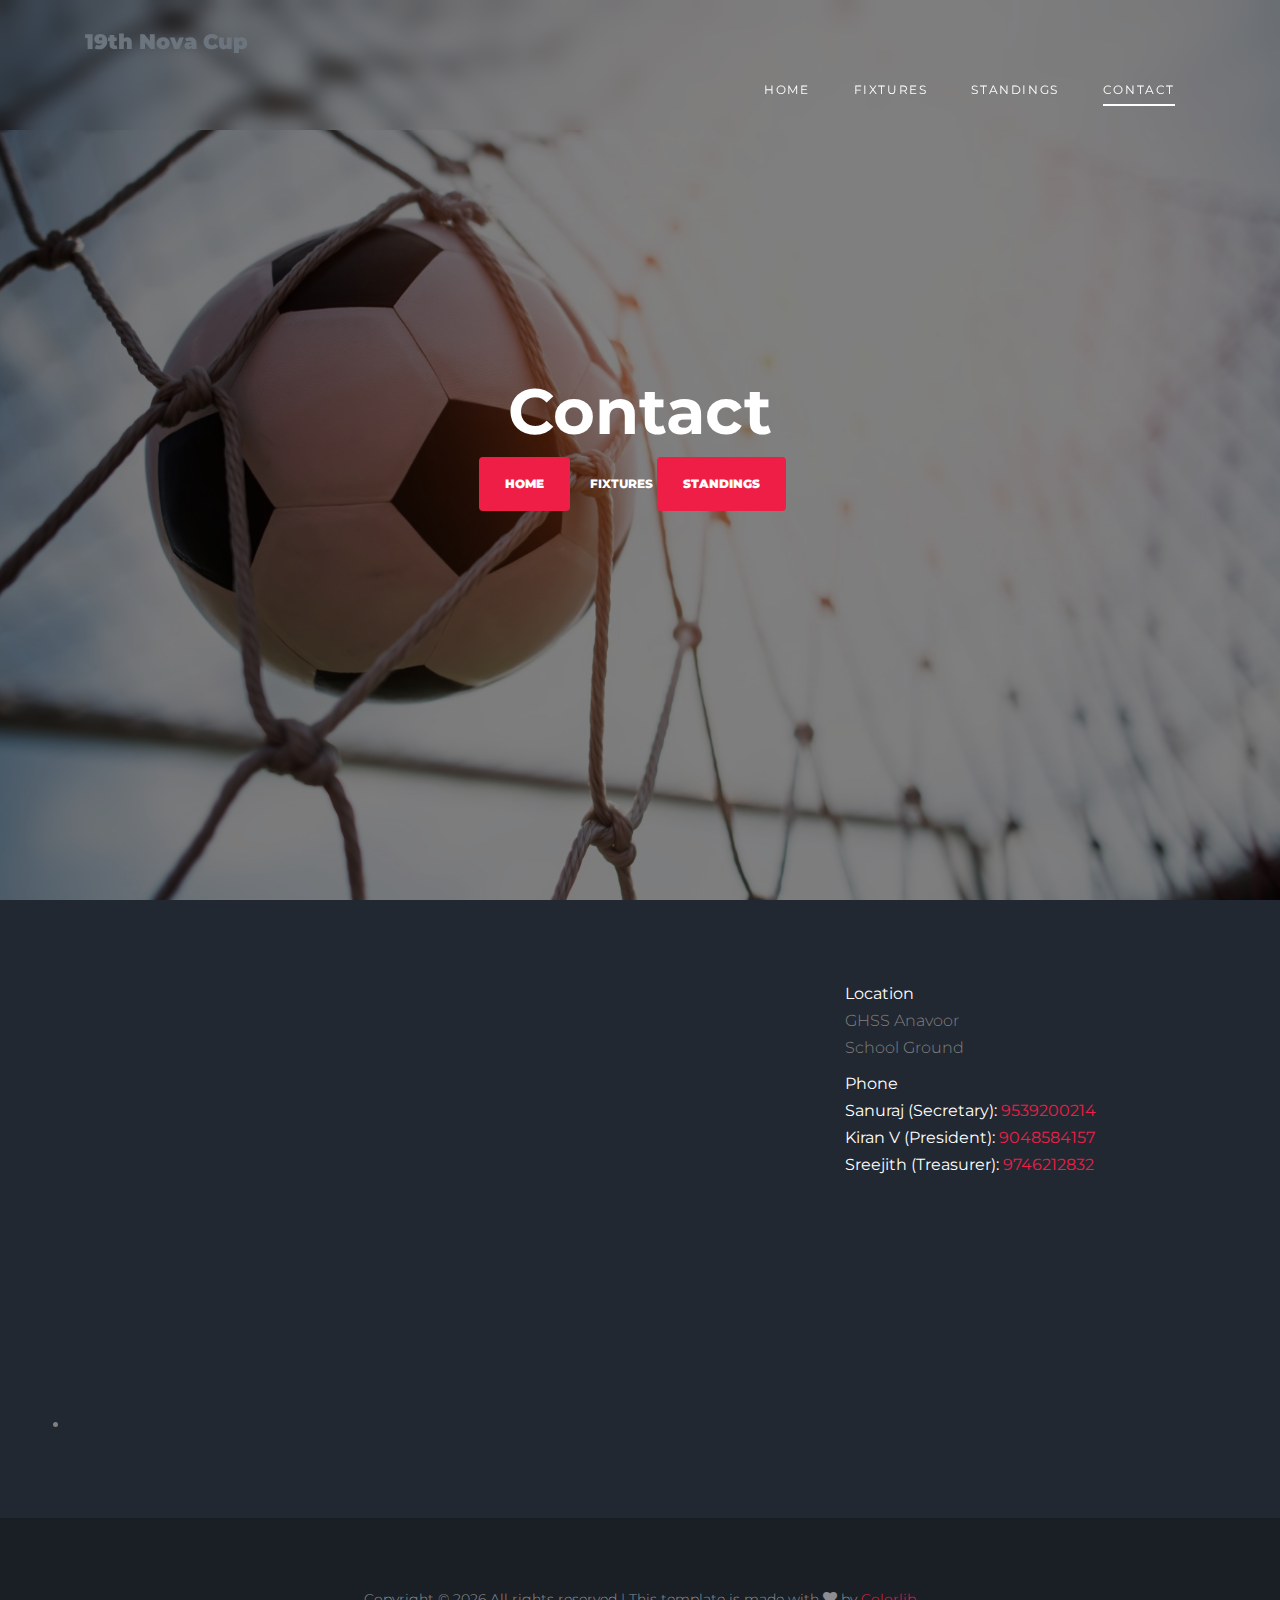
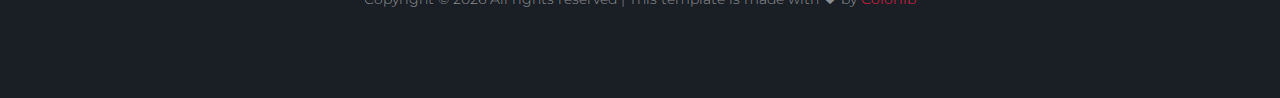
==== commit f5f92fbd: "changed something" ====
--- a/contact.html
+++ b/contact.html
@@ -115,7 +115,18 @@
                 <strong class="text-white d-block">
                   Phone
                 </strong>
-                <a href="#">000000000</a>
+                <strong class="text-white d-block">
+                   Sanuraj (Secretary): <a href="tel:+9539200214">9539200214</a>
+                </strong>
+
+                <strong class="text-white d-block">
+                  Kiran V (President): <a href="tel:+9048584157">9048584157</a>
+               </strong>
+
+               <strong class="text-white d-block">
+                Sreejith (Treasurer): <a href="tel:+9746212832">9746212832</a>
+             </strong>
+                
               </li>
 
               
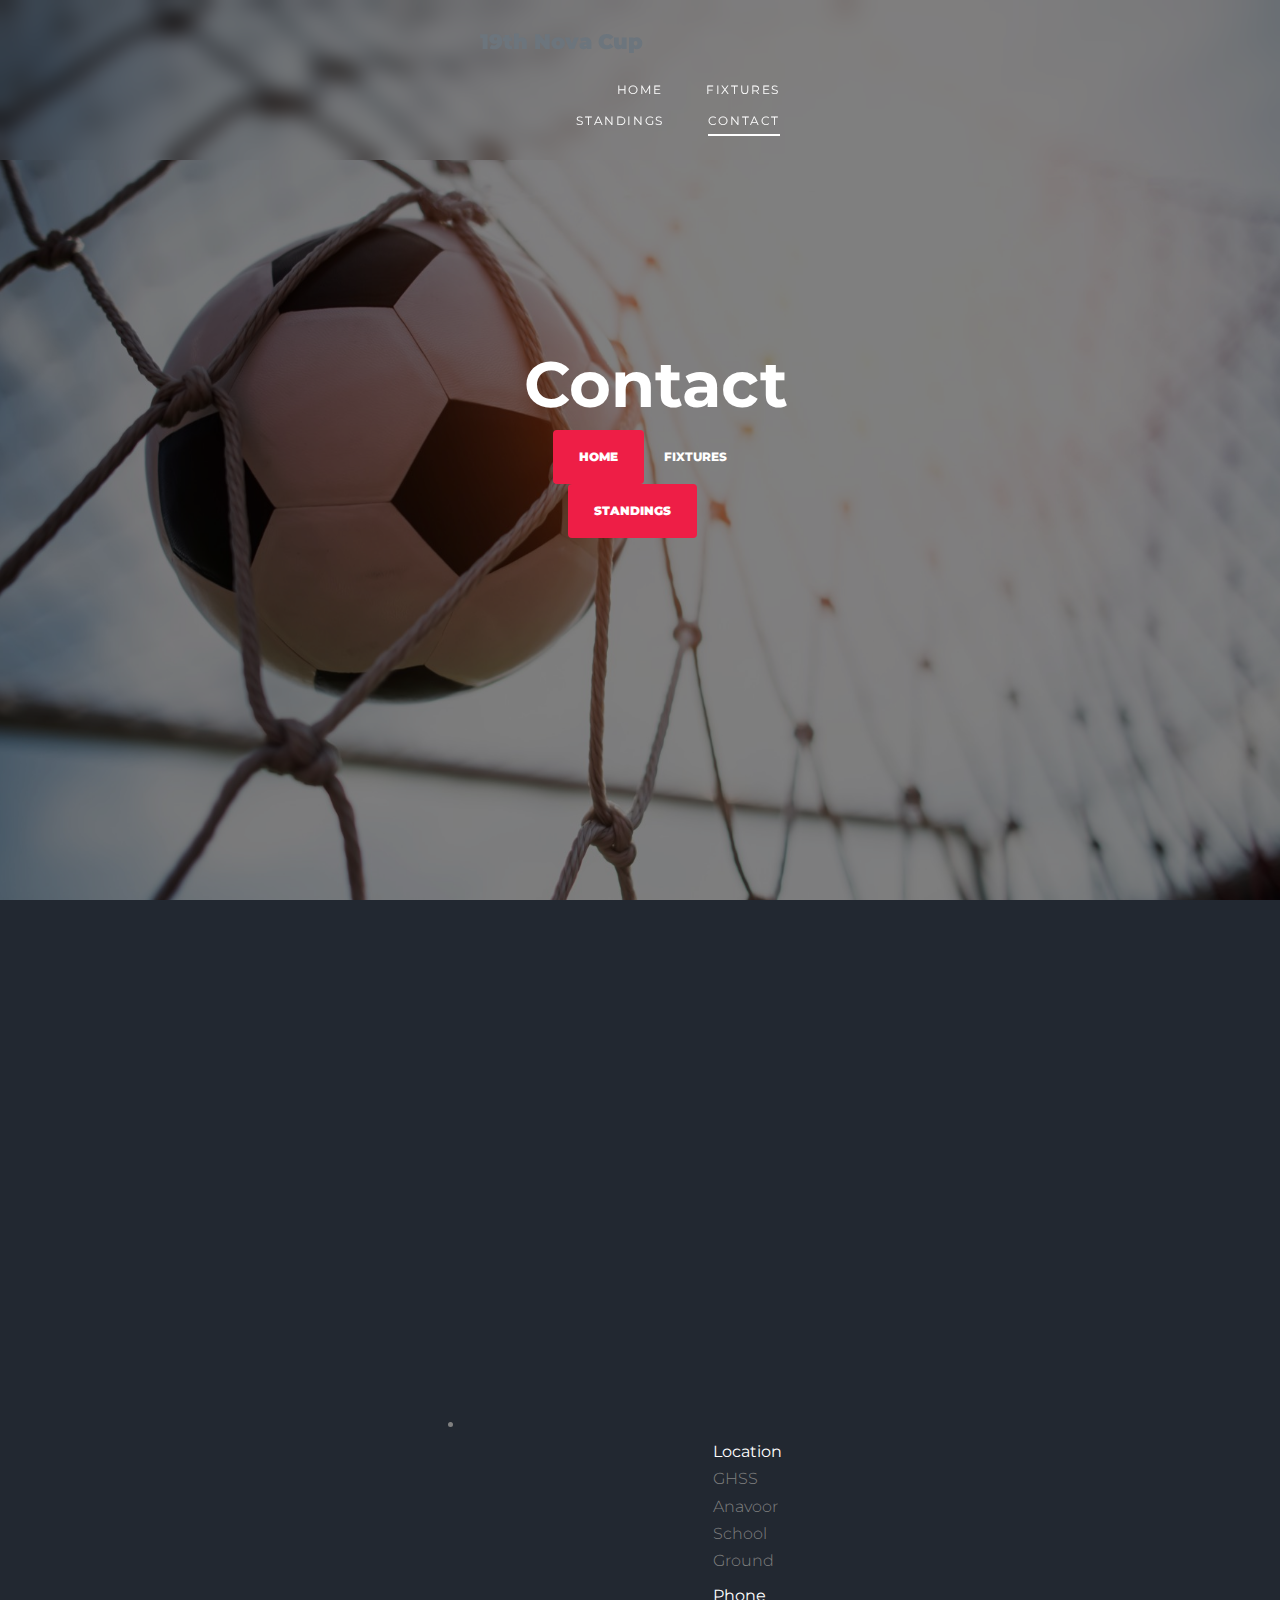
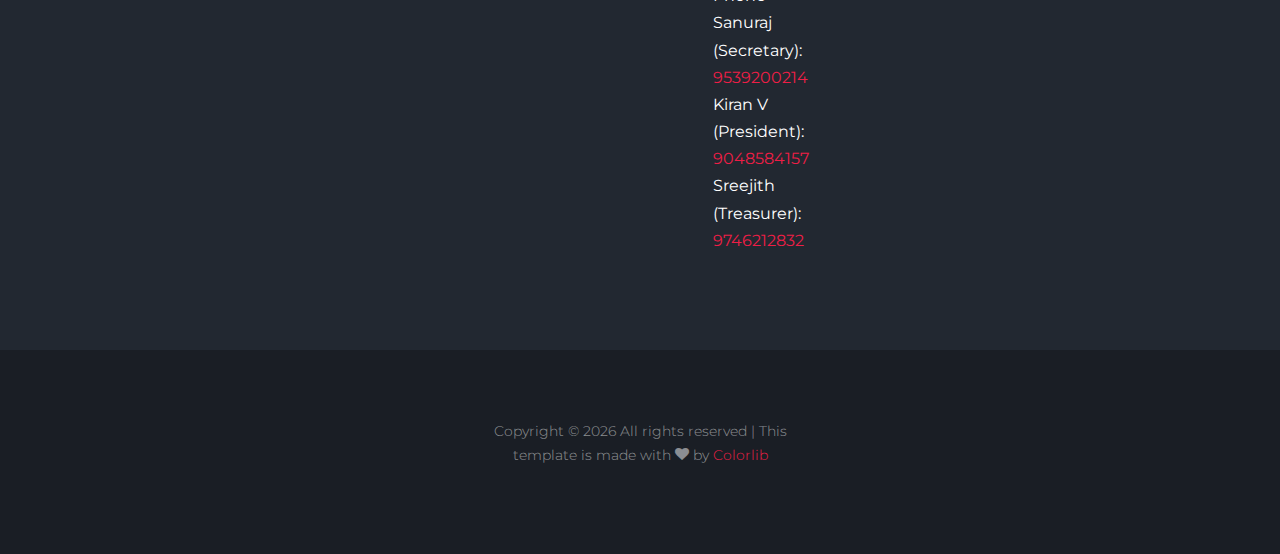
==== commit ee058b94: "Update contact.html" ====
--- a/contact.html
+++ b/contact.html
@@ -2,6 +2,15 @@
 <html lang="en">
 
 <head>
+  <!-- Google tag (gtag.js) -->
+<script async src="https://www.googletagmanager.com/gtag/js?id=G-FSGQ4VKN65"></script>
+<script>
+  window.dataLayer = window.dataLayer || [];
+  function gtag(){dataLayer.push(arguments);}
+  gtag('js', new Date());
+
+  gtag('config', 'G-FSGQ4VKN65');
+</script>
   <title>Nova Cup</title>
   <meta charset="utf-8">
   <meta name="viewport" content="width=device-width, initial-scale=1, shrink-to-fit=no">
@@ -100,7 +109,7 @@
         <div class="row">
           
           <li>
-            <iframe src="https://www.google.com/maps/embed?pb=!1m18!1m12!1m3!1d1335.4719922313132!2d77.13598235382345!3d8.444846290593857!2m3!1f0!2f0!3f0!3m2!1i1024!2i768!4f13.1!3m3!1m2!1s0x3b05ad8839b32d9b%3A0x7a6af80a3a1a3f1b!2sG.H.S.S%20ANAVOOR%20SCHOOL%20GROUND!5e1!3m2!1sen!2sin!4v1724006104619!5m2!1sen!2sin" width="600" height="450" style="border:0;" allowfullscreen="" loading="lazy" referrerpolicy="no-referrer-when-downgrade"></iframe>
+            <iframe src="https://www.google.com/maps/embed?pb=!1m18!1m12!1m3!1d1335.4719922313132!2d77.13598235382345!3d8.444846290593857!2m3!1f0!2f0!3f0!3m2!1i1024!2i768!4f13.1!3m3!1m2!1s0x3b05ad8839b32d9b%3A0x7a6af80a3a1a3f1b!2sG.H.S.S%20ANAVOOR%20SCHOOL%20GROUND!5e1!3m2!1sen!2sin!4v1724006104619!5m2!1sen!2sin" width="350" height="450" style="border:0;" allowfullscreen="" loading="lazy" referrerpolicy="no-referrer-when-downgrade"></iframe>
           </li>
 
           <div class="col-lg-4 ml-auto">
@@ -185,4 +194,4 @@
 
 </body>
 
-</html>+</html>
--- a/css/style.css
+++ b/css/style.css
@@ -1130,3 +1130,6 @@
   border: 2px solid #a60404; /* Change the color as needed */
 }
 
+.container {
+  width: 350px;
+}
